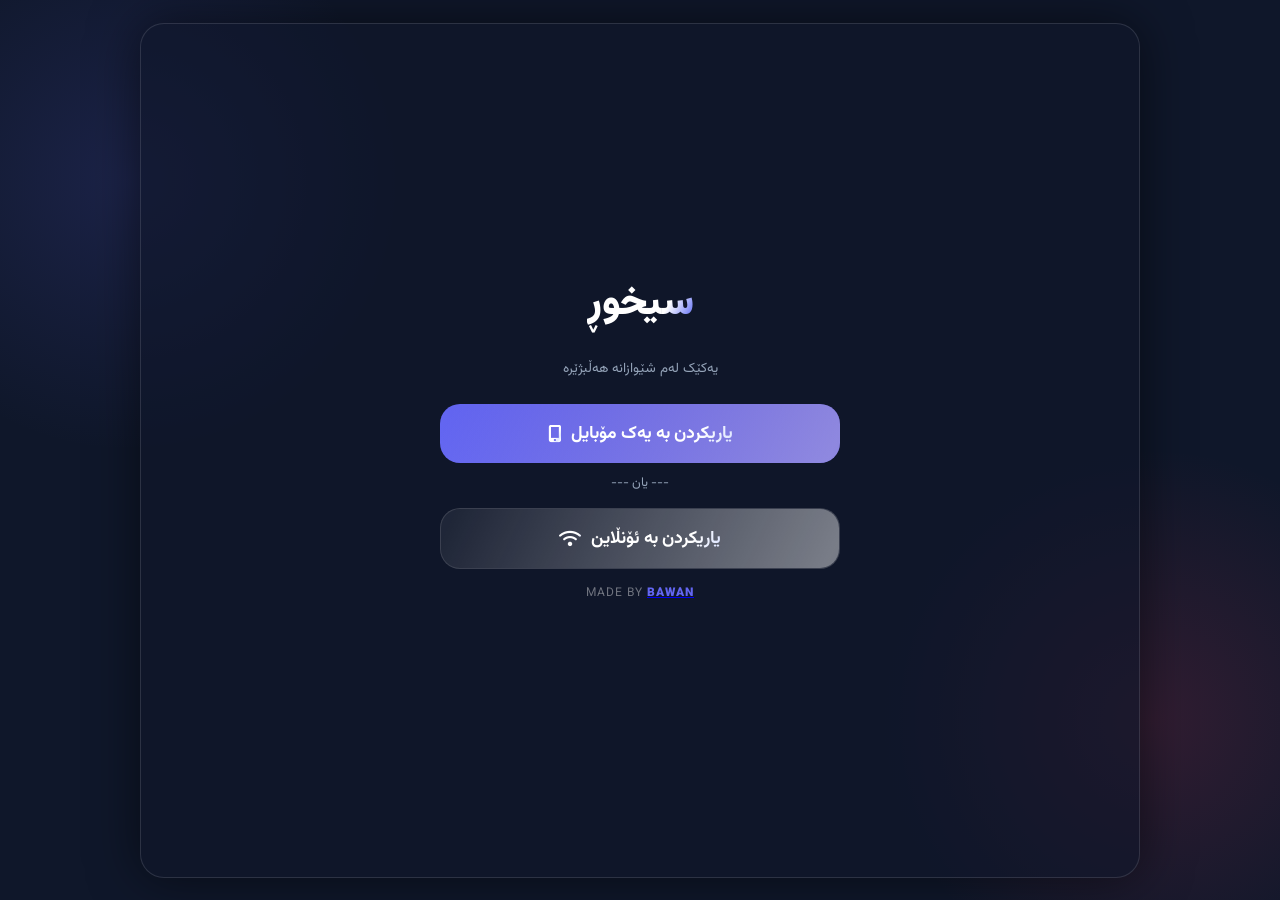
==== Beta-update.html @ 6e8cad0b "Refactor audio call handling and peer configuration" ====
<!DOCTYPE html>
<html lang="ku" dir="rtl">
<head>
    <meta name="google-site-verification" content="bWLsSU11pzj71hKhUY4qFQn0XNRK8UuvUK35tRb3BzM" />
    <meta name="description" content="سیخوڕ (Spy Game) is a fun multiplayer social deduction game in Kurdish. Play with friends online or locally using one phone. Find the spy and win the game!">
    <meta name="keywords" content="Spy Game, سیخوڕ, Kurdish Game, Multiplayer Game, Online Spy Game, Bawan, Kurd Game, bawanu github">
    <meta name="author" content="Bawan">
    <meta name="robots" content="index, follow">
    <meta property="og:title" content="سیخوڕ - Spy Game">
    <meta property="og:description" content="Play the popular Spy Game in Kurdish. Available online and offline.">
    <meta property="og:type" content="website">
    <meta property="og:url" content="https://bawanu.github.io/spy-game/">
    <meta property="og:image" content="https://bawanu.github.io/spy-game/icons/icon-512.png">
    <link rel="manifest" href="manifest.json">
    <link rel="icon" type="image/x-icon" href="./icons/favicon.ico">
    <link rel="apple-touch-icon" href="./icons/apple-touch-icon.png">
    <meta charset="UTF-8">
    <meta name="viewport" content="width=device-width, initial-scale=1.0, maximum-scale=1.0, user-scalable=no">
    <title>سیخوڕ - Spy Game</title>
    <link href="https://fonts.googleapis.com/css2?family=Vazirmatn:wght@300;500;700;900&display=swap" rel="stylesheet">
    <link rel="stylesheet" href="https://cdnjs.cloudflare.com/ajax/libs/font-awesome/6.4.0/css/all.min.css">
    <script src="https://unpkg.com/peerjs@1.5.1/dist/peerjs.min.js"></script>

    <style>
        :root {
            --bg: #0f172a;
            --primary: #6366f1;
            --primary-dark: #4338ca;
            --accent: #f43f5e;
            --success: #10b981;
            --glass: rgba(255, 255, 255, 0.07);
            --glass-border: rgba(255, 255, 255, 0.12);
            --text: #f1f5f9;
            --text-muted: #94a3b8;
            --card-front-grad: linear-gradient(135deg, #1e293b 0%, #0f172a 100%);
            --gold: #f59e0b;
        }

        * {
            box-sizing: border-box;
            -webkit-tap-highlight-color: transparent;
            font-family: 'Vazirmatn', sans-serif;
            user-select: none;
            outline: none;
        }

        body {
            margin: 0;
            padding: 0;
            height: 100vh;
            height: 100dvh;
            background-color: var(--bg);
            overflow: hidden;
            color: var(--text);
            display: flex;
            align-items: center;
            justify-content: center;
            background-image:
                radial-gradient(circle at 10% 20%, rgba(99, 102, 241, 0.15) 0%, transparent 20%),
                radial-gradient(circle at 90% 80%, rgba(244, 63, 94, 0.15) 0%, transparent 20%);
        }

        @keyframes textShine {
            0% { background-position: -200% center; }
            100% { background-position: 200% center; }
        }

        .shimmer-text {
            background: linear-gradient(120deg, var(--text) 40%, #a5b4fc 50%, var(--text) 60%);
            background-size: 200% auto;
            color: transparent;
            -webkit-background-clip: text;
            background-clip: text;
            -webkit-text-fill-color: transparent;
            animation: textShine 4s linear infinite;
        }

        @keyframes shimmer-sweep {
            0% { transform: translateX(-150%) skewX(-25deg); }
            40% { transform: translateX(150%) skewX(-25deg); }
            100% { transform: translateX(150%) skewX(-25deg); }
        }

        @keyframes glow-pulse {
            0% { box-shadow: 0 10px 30px -5px rgba(99, 102, 241, 0.5); }
            50% { box-shadow: 0 10px 40px -5px rgba(99, 102, 241, 0.8); }
            100% { box-shadow: 0 10px 30px -5px rgba(99, 102, 241, 0.5); }
        }

        @keyframes talking-pulse {
            0% { box-shadow: 0 0 0 0 rgba(16, 185, 129, 0.6); border-color: var(--success); }
            70% { box-shadow: 0 0 0 12px rgba(16, 185, 129, 0); border-color: var(--success); }
            100% { box-shadow: 0 0 0 0 rgba(16, 185, 129, 0); border-color: var(--success); }
        }

        .talking-indicator {
            animation: talking-pulse 1.5s infinite !important;
            border: 2px solid var(--success) !important;
            background: rgba(16, 185, 129, 0.15) !important;
        }

        @keyframes float {
            0% { transform: translateY(100vh) scale(0); opacity: 0; }
            50% { opacity: 0.5; }
            100% { transform: translateY(-100px) scale(1); opacity: 0; }
        }

        @keyframes popIn {
            0% { transform: scale(0); }
            80% { transform: scale(1.1); }
            100% { transform: scale(1); }
        }

        @keyframes slideDown {
            from { opacity: 0; transform: translateY(-10px); }
            to { opacity: 1; transform: translateY(0); }
        }

        @keyframes bounceIn {
            0% { opacity:0; transform: scale(0.8); }
            60% { transform: scale(1.05); }
            100% { opacity:1; transform: scale(1); }
        }

        @keyframes pulse {
            0%,100% { transform: scale(1); opacity: 0.2; }
            50% { transform: scale(1.1); opacity: 0.5; }
        }

        .toast-container {
            position: fixed;
            top: 20px;
            left: 50%;
            transform: translateX(-50%);
            z-index: 5000;
            display: flex;
            flex-direction: column;
            gap: 10px;
            width: 90%;
            max-width: 400px;
            pointer-events: none;
        }

        .toast-box {
            background: rgba(15, 23, 42, 0.95);
            border: 1px solid var(--accent);
            border-left: 5px solid var(--accent);
            color: #fff;
            padding: 15px 20px;
            border-radius: 12px;
            box-shadow: 0 10px 30px rgba(0,0,0,0.5);
            display: flex;
            align-items: center;
            gap: 15px;
            font-size: 0.95rem;
            animation: toastEnter 0.4s cubic-bezier(0.175, 0.885, 0.32, 1.275) forwards, shake 0.4s 0.2s;
            pointer-events: all;
            backdrop-filter: blur(10px);
        }

        .toast-box.hiding { animation: toastExit 0.4s forwards; }
        .toast-icon { font-size: 1.5rem; color: var(--accent); animation: pulse 1s infinite; }
        @keyframes toastEnter { from { opacity: 0; transform: translateY(-50px); } to { opacity: 1; transform: translateY(0); } }
        @keyframes toastExit { from { opacity: 1; transform: translateY(0) scale(1); } to { opacity: 0; transform: translateY(-20px) scale(0.9); } }
        @keyframes shake { 0%, 100% { transform: translateX(0); } 20% { transform: translateX(-5px); } 40% { transform: translateX(5px); } 60% { transform: translateX(-5px); } 80% { transform: translateX(5px); } }

        .particles { position: absolute; top: 0; left: 0; width: 100%; height: 100%; pointer-events: none; z-index: 0; opacity: 0.5; }
        .particle { position: absolute; border-radius: 50%; background: white; opacity: 0.3; animation: float infinite linear; }

        .app-wrapper {
            width: 100%;
            height: 100%;
            position: relative;
            z-index: 10;
            display: flex;
            flex-direction: column;
            transition: max-width 0.3s ease;
        }

        @media (min-width: 768px) {
            .app-wrapper {
                max-width: 1000px;
                height: 95vh;
                border-radius: 24px;
                overflow: hidden;
                box-shadow: 0 0 50px rgba(0,0,0,0.5);
                border: 1px solid var(--glass-border);
                background: rgba(15, 23, 42, 0.6);
            }
        }

        .view {
            position: absolute;
            inset: 0;
            display: flex;
            flex-direction: column;
            align-items: center;
            padding: 15px 20px;
            background: rgba(15, 23, 42, 0.95);
            opacity: 0;
            pointer-events: none;
            transform: scale(0.95);
            transition: opacity 0.4s cubic-bezier(0.4, 0, 0.2, 1), transform 0.4s cubic-bezier(0.4, 0, 0.2, 1);
        }

        @media (min-width: 768px) { .view { background: transparent; padding: 40px; } }
        .view.active { opacity: 1; pointer-events: all; transform: scale(1); z-index: 5; }

        .scroll-content {
            width: 100%;
            overflow-y: auto;
            flex: 1;
            padding-bottom: 20px;
            display: flex;
            flex-direction: column;
            align-items: center;
        }

        .scroll-content::-webkit-scrollbar { width: 6px; }
        .scroll-content::-webkit-scrollbar-thumb { background: rgba(255,255,255,0.1); border-radius: 10px; }

        h1 {
            margin: 0 0 5px 0;
            font-size: 1.8rem;
            font-weight: 900;
            text-align: center;
            background: linear-gradient(120deg, #fff 40%, #818cf8 50%, #fff 60%);
            background-size: 200% auto;
            color: transparent;
            -webkit-background-clip: text;
            background-clip: text;
            -webkit-text-fill-color: transparent;
            animation: textShine 5s linear infinite;
        }

        h2 {
            font-size: 1.4rem;
            margin: 10px 0;
            text-align: center;
            background: linear-gradient(120deg, #fff 40%, #c7d2fe 50%, #fff 60%);
            background-size: 200% auto;
            color: transparent;
            -webkit-background-clip: text;
            background-clip: text;
            -webkit-text-fill-color: transparent;
            animation: textShine 6s linear infinite;
        }

        .subtitle { color: var(--text-muted); font-size: 0.85rem; margin-bottom: 20px; font-weight: 400; text-align: center; }

        .top-bar { width: 100%; display: flex; justify-content: space-between; align-items: center; margin-bottom: 15px; min-height: 40px; }
        .center-icons { display: flex; gap: 15px; }

        .icon-btn {
            background: var(--glass);
            border: 1px solid var(--glass-border);
            color: #fff;
            width: 40px;
            height: 40px;
            border-radius: 12px;
            display: grid;
            place-items: center;
            cursor: pointer;
            transition: 0.3s;
            position: relative;
        }

        .icon-btn:hover { box-shadow: 0 0 15px rgba(255,255,255,0.2); border-color: rgba(255,255,255,0.4); transform: scale(1.05); }
        .icon-btn:active { transform: scale(0.9); background: var(--primary); }
        .icon-btn.active { background: var(--accent); border-color: var(--accent); }
        .icon-btn.mic-on { background: var(--success); border-color: var(--success); box-shadow: 0 0 15px var(--success); }

        .input-box { width: 100%; max-width: 600px; position: relative; margin-bottom: 20px; display: flex; gap: 8px; }
        .main-input { flex: 1; background: rgba(0,0,0,0.3); border: 1px solid var(--glass-border); border-radius: 16px; padding: 12px; color: white; font-size: 1rem; text-align: right; }
        .main-input:focus { border-color: var(--primary); }

        .add-btn { width: 50px; background: var(--primary); border: none; border-radius: 16px; color: white; font-size: 1.2rem; cursor: pointer; position: relative; overflow: hidden; }
        .add-btn::after { content: ''; position: absolute; top: 0; left: -100%; width: 200%; height: 100%; background: linear-gradient(to right, transparent, rgba(255,255,255,0.6), transparent); transform: skewX(-25deg); animation: shimmer-sweep 3s infinite linear; pointer-events: none; }

        .stacked-inputs { width: 100%; max-width: 400px; display: flex; flex-direction: column; gap: 10px; margin-bottom: 20px; }
        .stacked-buttons { width: 100%; max-width: 400px; display: flex; flex-direction: column; gap: 10px; }

        .tags-container { width: 100%; display: flex; flex-wrap: wrap; gap: 8px; justify-content: center; margin-bottom: 20px; }

        .tag { background: rgba(255,255,255,0.1); padding: 8px 12px 8px 16px; border-radius: 30px; font-size: 0.85rem; display: flex; align-items: center; gap: 8px; border: 1px solid transparent; animation: popIn 0.3s cubic-bezier(0.175, 0.885, 0.32, 1.275); position: relative; transition: all 0.2s ease; }
        .tag i { opacity: 0.5; cursor: pointer; padding: 4px; }

        .status-dot { width: 10px; height: 10px; border-radius: 50%; display: inline-block; box-shadow: 0 0 5px rgba(0,0,0,0.5); }
        .status-online { background-color: #10b981; box-shadow: 0 0 8px #10b981; }
        .status-offline { background-color: #94a3b8; }

        .kick-btn { margin-right: 5px; width: 24px; height: 24px; background: rgba(244, 63, 94, 0.2); color: var(--accent); border-radius: 50%; display: grid; place-items: center; cursor: pointer; font-size: 0.7rem; }
        .kick-btn:hover { background: var(--accent); color: white; }

        .section-title { width: 100%; text-align: right; font-size: 0.9rem; color: var(--text-muted); margin: 10px 0; font-weight: 700; max-width: 800px; }
        .topics-grid { display: grid; grid-template-columns: repeat(2, 1fr); gap: 10px; width: 100%; margin-bottom: 10px; }
        @media (min-width: 600px) { .topics-grid { grid-template-columns: repeat(auto-fill, minmax(130px, 1fr)); } }

        .topic-card {
            background: var(--glass); border: 1px solid var(--glass-border); padding: 15px; border-radius: 16px;
            text-align: center; cursor: pointer; transition: 0.3s; position: relative; overflow: hidden;
            display: flex; flex-direction: column; align-items: center; justify-content: center; gap: 8px;
        }
        .topic-card:hover { background: rgba(255,255,255,0.1); transform: translateY(-2px); }
        .topic-card.selected { background: rgba(99, 102, 241, 0.2); border-color: var(--primary); box-shadow: inset 0 0 10px rgba(99, 102, 241, 0.2); }
        .topic-card.selected::before { content: ''; position: absolute; top: 0; left: 0; width: 200%; height: 100%; background: linear-gradient(to right, transparent, rgba(99, 102, 241, 0.4), transparent); transform: skewX(-25deg); animation: shimmer-sweep 2.5s infinite; pointer-events: none; }
        .topic-card.selected::after { content: '\f00c'; font-family: "Font Awesome 6 Free"; font-weight: 900; position: absolute; top: 8px; right: 8px; font-size: 0.8rem; color: var(--primary); }
        .topic-card i { font-size: 1.5rem; margin-bottom: 5px; }

        #custom-words-container { width: 100%; max-width: 600px; margin-bottom: 20px; display: none; animation: slideDown 0.3s forwards; background: rgba(0,0,0,0.2); padding: 15px; border-radius: 16px; border: 1px dashed var(--glass-border); }
        #custom-words-input { width: 100%; min-height: 70px; background: transparent; color: white; border: none; resize: vertical; font-size: 0.9rem; outline: none; }

        .control-row { display: flex; justify-content: space-between; width: 100%; max-width: 600px; align-items: center; background: var(--glass); padding: 12px 15px; border-radius: 16px; border: 1px solid var(--glass-border); margin-bottom: 10px; }
        .stepper { display: flex; align-items: center; gap: 15px; background: rgba(0,0,0,0.3); padding: 5px 10px; border-radius: 12px; }
        .step-btn { color: var(--text); background: none; border: none; font-size: 1.1rem; width: 30px; cursor: pointer; }
        .step-btn:disabled { opacity: 0.3; cursor: not-allowed; }
        .step-val { font-weight: 900; width: 20px; text-align: center; }

        .primary-btn {
            width: 100%; max-width: 400px;
            background: linear-gradient(90deg, var(--primary), var(--primary-dark));
            color: white; border: none; padding: 16px; border-radius: 20px;
            font-size: 1.1rem; font-weight: 700;
            cursor: pointer; margin-top: 5px; z-index: 100;
            position: relative; overflow: hidden; transition: 0.2s;
            display: flex; justify-content: center; align-items: center; gap: 10px; flex-shrink: 0;
            animation: glow-pulse 3s infinite;
        }
        .primary-btn.secondary { background: var(--glass); border: 1px solid var(--glass-border); animation: none; }
        .primary-btn.danger { background: rgba(244, 63, 94, 0.2); border: 1px solid var(--accent); color: var(--accent); animation: none; }
        .primary-btn.danger:hover { background: rgba(244, 63, 94, 0.4); }
        .primary-btn.success { background: rgba(16, 185, 129, 0.2); border: 1px solid var(--success); color: var(--success); animation: none; }
        .primary-btn.success:hover { background: rgba(16, 185, 129, 0.4); }

        .primary-btn span, .primary-btn i { position: relative; z-index: 2; background: linear-gradient(120deg, #fff 40%, #e0e7ff 50%, #fff 60%); background-size: 200% auto; color: transparent; -webkit-background-clip: text; background-clip: text; -webkit-text-fill-color: transparent; animation: textShine 3s linear infinite; }
        .primary-btn::after { content: ''; position: absolute; top: 0; left: 0; width: 200%; height: 100%; background: linear-gradient(to right, transparent 0%, rgba(255, 255, 255, 0.4) 50%, transparent 100%); transform: skewX(-25deg); animation: shimmer-sweep 3s infinite ease-in-out; pointer-events: none; }
        .primary-btn:active { transform: scale(0.98); }
        .primary-btn:hover { box-shadow: 0 15px 35px -5px rgba(99, 102, 241, 0.7); }
        .primary-btn:disabled { opacity: 0.5; filter: grayscale(1); cursor: not-allowed; animation: none; }

        .card-wrapper { perspective: 1500px; width: 100%; max-width: 340px; height: 55vh; min-height: 350px; max-height: 550px; margin: 20px 0; transition: all 0.3s ease; }
        @media (min-width: 768px) { .card-wrapper { max-width: 450px; height: 60vh; max-height: 650px; } }
        .game-card { width: 100%; height: 100%; position: relative; transform-style: preserve-3d; transition: transform 0.6s cubic-bezier(0.2, 0.8, 0.2, 1); cursor: pointer; }
        .game-card.flipped { transform: rotateY(180deg); }

        .card-face {
            position: absolute; width: 100%; height: 100%; backface-visibility: hidden;
            border-radius: 24px; border: 2px solid var(--glass-border);
            display: flex; flex-direction: column; align-items: center; justify-content: center;
            box-shadow: 0 30px 60px rgba(0,0,0,0.5); text-align: center;
            background-size: cover; background-position: center;
        }
        .face-front { background: var(--card-front-grad); z-index: 2; }
        .fingerprint { font-size: 5rem; color: rgba(255,255,255,0.1); margin-bottom: 20px; animation: pulse 2s infinite; }
        .tap-text { color: rgba(255,255,255,0.6); font-size: 1rem; letter-spacing: 2px; text-transform: uppercase; }
        .face-back { transform: rotateY(180deg); background: white; color: #1e293b; padding: 20px; }
        .role-badge { background: #1e293b; color: white; padding: 6px 14px; border-radius: 20px; font-size: 0.9rem; text-transform: uppercase; letter-spacing: 1px; margin-bottom: 20px; }
        .secret-word { font-size: 2.5rem; font-weight: 900; color: #1e293b; line-height: 1.4; margin: 15px 0; word-break: break-word; background: linear-gradient(120deg, #1e293b 40%, #6366f1 50%, #1e293b 60%); background-size: 200% auto; color: transparent; -webkit-background-clip: text; background-clip: text; -webkit-text-fill-color: transparent; animation: textShine 3s linear infinite; }
        .face-back.spy-mode { background: #111; color: #fff; border: 3px solid var(--accent); }
        .face-back.spy-mode .role-badge { background: var(--accent); color: #fff; }
        .face-back.spy-mode .secret-word { color: var(--accent); font-size: 3.5rem; text-shadow: 0 0 20px rgba(244, 63, 94, 0.4); margin: 30px 0; background: linear-gradient(120deg, #f43f5e 40%, #fff 50%, #f43f5e 60%); background-size: 200% auto; color: transparent; -webkit-background-clip: text; background-clip: text; -webkit-text-fill-color: transparent; }

        .timer-ring {
            position: relative; width: 220px; height: 220px; border-radius: 50%;
            display: grid; place-items: center; margin: 30px 0;
            background: conic-gradient(var(--primary) var(--progress, 0%), rgba(255,255,255,0.1) 0);
            transition: background 0.1s linear;
        }
        @media (min-width: 768px) { .timer-ring { width: 300px; height: 300px; } .time-text { font-size: 5rem !important; } }
        .timer-ring::before { content:''; position: absolute; inset: 10px; border-radius: 50%; background: var(--bg); }
        .time-text { position: relative; font-size: 3.5rem; font-weight: 900; font-variant-numeric: tabular-nums; }

        .starter-box { background: linear-gradient(135deg, #1e293b, #0f172a); padding: 30px; border-radius: 24px; border: 1px solid var(--glass-border); text-align: center; margin: auto; box-shadow: 0 30px 80px rgba(0,0,0,0.7); transform: scale(0.9); animation: bounceIn 0.5s forwards; width: 90%; max-width: 400px; }
        .starter-avatar { width: 70px; height: 70px; background: var(--gold); border-radius: 50%; margin: 0 auto 15px; display: grid; place-items: center; font-size: 2rem; color: #000; }

        .modal-overlay { position: absolute; inset: 0; background: rgba(0,0,0,0.8); backdrop-filter: blur(5px); z-index: 50; display: none; justify-content: center; align-items: center; opacity: 0; transition: opacity 0.3s; }
        .modal-overlay.open { display: flex; opacity: 1; }
        .modal-content { width: 90%; max-width: 500px; background: #1e293b; padding: 25px; border-radius: 24px; max-height: 85%; overflow-y: auto; border: 1px solid var(--glass-border); position: relative; }
        .modal-close { position: absolute; top: 15px; right: 15px; color: var(--text-muted); background: transparent; border: none; font-size: 1.5rem; cursor: pointer; }

        .rule-item { display: flex; gap: 12px; margin-bottom: 15px; align-items: center; text-align: right; border-bottom: 1px solid rgba(255,255,255,0.05); padding-bottom: 10px; }
        .rule-icon { width: 35px; height: 35px; background: rgba(255,255,255,0.1); border-radius: 8px; display: grid; place-items: center; color: var(--primary); flex-shrink: 0; }

        .social-container { width: 100%; display: flex; justify-content: center; gap: 20px; margin-top: 15px; padding-top: 10px; }
        .social-container a { transition: transform 0.2s; display: block; }
        .social-container a:hover { transform: scale(1.2); }

        .results-card { background: rgba(255,255,255,0.05); width: 100%; max-width: 600px; border-radius: 16px; padding: 15px; margin: 20px 0; }
        .spy-reveal { display: flex; align-items: center; justify-content: space-between; background: rgba(244, 63, 94, 0.2); padding: 12px; border-radius: 10px; margin-top: 10px; border: 1px solid rgba(244, 63, 94, 0.5); }
        .result-phase-container { width: 100%; display: flex; flex-direction: column; align-items: center; }

        .attempts-display {
            background: rgba(99, 102, 241, 0.15); border: 1px solid var(--primary);
            color: #fff; padding: 10px 20px; border-radius: 12px;
            font-size: 1.2rem; font-weight: bold; margin-bottom: 15px;
            display: flex; align-items: center; gap: 10px;
        }

        .status-box { width: 100%; max-width: 600px; padding: 15px; background: rgba(0,0,0,0.3); border-radius: 12px; text-align: center; margin-bottom: 20px; font-weight: bold; min-height: 54px; border: 1px solid var(--glass-border); }
        .status-box.success { background: rgba(16, 185, 129, 0.2); color: var(--success); border-color: var(--success); }
        .status-box.error { background: rgba(244, 63, 94, 0.2); color: var(--accent); border-color: var(--accent); }

        .suspect-card {
            background: var(--glass); border: 1px solid var(--glass-border); padding: 15px; border-radius: 16px;
            text-align: center; cursor: pointer; transition: 0.3s; position: relative; display: flex; flex-direction: column; align-items: center; justify-content: center;
        }
        .suspect-card:active { transform: scale(0.95); }
        .suspect-card:hover { background: rgba(255,255,255,0.1); }
        .suspect-card.eliminated { opacity: 0.3; pointer-events: none; filter: grayscale(1); transform: scale(0.9); }
        .suspect-card.caught { background: var(--accent); border-color: var(--accent); pointer-events: none; }
        .suspect-card.selected-vote { background: rgba(99, 102, 241, 0.4); border-color: var(--primary); transform: scale(1.02); box-shadow: 0 0 15px rgba(99, 102, 241, 0.5); }

        .voter-badge { position: absolute; bottom: 5px; right: 5px; background: var(--primary); width: 24px; height: 24px; border-radius: 50%; font-size: 0.7rem; display: grid; place-items: center; border: 1px solid white; z-index: 10;}

        #host-timer-controls { display: flex; justify-content: center; gap: 15px; width: 100%; align-items: center; margin-bottom: 20px; }

        .winner-header { text-align: center; margin-top: 20px; }
        .winner-header i { font-size: 3rem; margin-bottom: 10px; }
        .winner-citizens i { color: var(--success); }
        .winner-citizens h1 { background: linear-gradient(120deg, #10b981 40%, #fff 50%, #10b981 60%); background-size: 200% auto; -webkit-background-clip: text; background-clip: text; color: transparent; }
        .winner-spies i { color: var(--accent); }
        .winner-spies h1 { background: linear-gradient(120deg, #f43f5e 40%, #fff 50%, #f43f5e 60%); background-size: 200% auto; -webkit-background-clip: text; background-clip: text; color: transparent; }

        .footer { width: 100%; text-align: center; padding: 15px 0 5px 0; font-size: 0.75rem; color: rgba(255,255,255,0.4); letter-spacing: 1px; text-transform: uppercase; }
        .footer b { color: var(--primary); font-weight: 900; }

        .waiting-message { font-size: 1.2rem; color: var(--text-muted); animation: pulse 1s infinite; margin-top: 20px; text-align: center;}

        #chat-drawer {
            position: fixed; top: 0; right: -100%; width: 100%; max-width: 400px; height: 100%;
            background: rgba(15, 23, 42, 0.98); backdrop-filter: blur(15px); z-index: 3000;
            transition: 0.3s cubic-bezier(0.4, 0, 0.2, 1); display: flex; flex-direction: column;
            border-left: 1px solid var(--glass-border); box-shadow: -10px 0 30px rgba(0,0,0,0.5);
        }
        #chat-drawer.open { right: 0; }
        .chat-header { padding: 15px 20px; border-bottom: 1px solid var(--glass-border); display: flex; justify-content: space-between; align-items: center; }
        #chat-messages { flex: 1; overflow-y: auto; padding: 15px; display: flex; flex-direction: column; gap: 10px; }
        .msg { max-width: 85%; padding: 8px 12px; border-radius: 12px; font-size: 0.9rem; line-height: 1.4; position: relative; }
        .msg.received { align-self: flex-start; background: var(--glass); border: 1px solid var(--glass-border); border-bottom-right-radius: 2px; }
        .msg.sent { align-self: flex-end; background: var(--primary); color: white; border-bottom-left-radius: 2px; text-align: right; }
        .msg-sender { font-size: 0.7rem; font-weight: bold; margin-bottom: 4px; display: block; opacity: 0.8; }
        .chat-input-area { padding: 15px; background: rgba(0,0,0,0.2); display: flex; gap: 8px; border-top: 1px solid var(--glass-border); }
        .unread-badge { position: absolute; top: -5px; right: -5px; background: var(--accent); color: white; font-size: 0.65rem; width: 20px; height: 20px; border-radius: 50%; display: none; place-items: center; border: 2px solid var(--bg); font-weight: bold; }

        @media (max-height: 600px) {
            h1 { font-size: 1.4rem; }
            .card-wrapper { height: 60vh; min-height: 250px; }
            .timer-ring { width: 160px; height: 160px; margin: 10px 0; }
            .time-text { font-size: 2.5rem; }
            .topics-grid { grid-template-columns: repeat(3, 1fr); }
            .view { padding: 10px 20px; }
        }
    </style>
</head>
<body>

    <div class="particles" id="particles"></div>

    <div id="toast-container" class="toast-container"></div>

    <div id="chat-drawer">
        <div class="chat-header">
            <button class="icon-btn" onclick="toggleChat()"><i class="fas fa-times"></i></button>
            <h2 style="margin:0">چات</h2>
            <i class="fas fa-comment-dots" style="color: var(--primary)"></i>
        </div>
        <div id="chat-messages"></div>
        <div class="chat-input-area">
            <input type="text" id="chat-input" class="main-input" placeholder="نامەیەک بنووسە..." style="text-align: right;">
            <button class="add-btn" onclick="sendChatMessage()"><i class="fas fa-paper-plane"></i></button>
        </div>
    </div>

    <!-- Hidden audio elements container -->
    <div id="remote-audio-container" style="display:none"></div>

    <div class="app-wrapper">

        <div id="view-mode" class="view active">
            <div class="scroll-content" style="justify-content: center;">
                <h1 style="font-size: 2.5rem; margin-bottom: 10px;">سیخوڕ</h1>
                <p class="subtitle">یەکێک لەم شێوازانە هەڵبژێرە</p>
                <button class="primary-btn" onclick="startLocalMode()">
                    <span>یاریکردن بە یەک مۆبایل</span> <i class="fas fa-mobile-alt"></i>
                </button>
                <div style="margin: 10px; color: var(--text-muted); font-size: 0.8rem;">--- یان ---</div>
                <button class="primary-btn secondary" onclick="transitionTo('view-lobby-entry')">
                    <span>یاریکردن بە ئۆنڵاین</span> <i class="fas fa-wifi"></i>
                </button>
                <div class="footer">Made by <a href="https://t.me/paperui" target="_blank"> <b>Bawan</b> </a></div>
            </div>
        </div>

        <div id="view-lobby-entry" class="view">
            <div class="top-bar">
                <div class="icon-btn" onclick="transitionTo('view-mode')"><i class="fas fa-arrow-right"></i></div>
            </div>
            <div class="scroll-content" style="justify-content: center;">
                <h2>سەرەتا</h2>
                <p class="subtitle">زانیاریەکانت پڕبکەرەوە</p>
                <div class="stacked-inputs">
                    <input type="text" id="my-name-input" class="main-input" placeholder="ناوەکەت..." style="text-align: center; width: 100%; margin:0;">
                    <input type="text" id="room-code-input" class="main-input" placeholder="کۆدی ژوور (بۆ دروستکردن یان چوونەژوور)" style="text-align: center; letter-spacing: 2px; width: 100%; margin:0;">
                </div>
                <div style="width: 100%; border-top: 1px solid var(--glass-border); margin: 20px 0; max-width: 400px;"></div>
                <div class="stacked-buttons">
                    <button class="primary-btn" onclick="createOnlineRoom()" style="width: 100%; margin:0;">
                        <span>دروستکردنی ژوور (Server)</span> <i class="fas fa-server"></i>
                    </button>
                    <button class="primary-btn secondary" onclick="joinOnlineRoom()" style="width: 100%; margin:0;">
                        <span>چوونە ژوورەوە</span> <i class="fas fa-sign-in-alt"></i>
                    </button>
                </div>
                <p style="margin: 20px 0; font-size: 0.9rem; color: var(--text-muted); text-align: center;">ئەگەر بۆ دروستکردنی ژوور کۆد نەنوسیت، بە هەڕەمەکی دروست دەبێت</p>
                <p style="margin: 20px 0; font-size: 0.9rem; color: red; text-align: center;">تێبینی: یاری کردن بە ئۆنڵاین لەسەر هێڵی ئینتەرنێتی زانکۆ کار ناکات بەهۆی ئەوە هێڵی زانکۆ Firewall بەکار دێنن و ڕێگری لە یاریەکە دەکات بە ئۆنڵاین کاربکات </p>
            </div>
        </div>

        <div id="view-lobby-waiting" class="view">
            <div class="top-bar">
                <div class="icon-btn" onclick="universalLeave()" style="background: rgba(244, 63, 94, 0.2); border-color: var(--accent);">
                    <i class="fas fa-sign-out-alt" style="color: var(--accent);"></i>
                </div>
                <div class="center-icons">
                    <div class="icon-btn mic-trigger" id="mic-btn-lobby" onclick="toggleMic()" style="display:none">
                        <i class="fas fa-microphone-slash"></i>
                    </div>
                    <div class="icon-btn chat-trigger" onclick="toggleChat()" style="display:none">
                        <i class="fas fa-comment-dots"></i>
                        <div class="unread-badge">0</div>
                    </div>
                </div>
            </div>
            <div class="scroll-content">
                <h2>ژووری چاوەڕوانی</h2>
                <div style="background: var(--glass); padding: 10px 20px; border-radius: 12px; border: 1px solid var(--primary); color: var(--primary); font-weight: bold; font-size: 1.5rem; letter-spacing: 3px; margin-bottom: 20px;" id="display-room-code">...</div>
                <div class="section-title">یاریزانەکان:</div>
                <div id="lobby-players-list" class="tags-container"></div>
                <div id="host-controls" style="width: 100%; display: none; flex-direction: column; align-items: center; gap: 10px;">
                    <p class="subtitle">تۆ سێرڤەریت، کەی هەمووان هاتن دەستپێبکە</p>
                    <button class="primary-btn" onclick="setupOnlineGame()">
                        <span>ڕێکخستن و دەستپێکردن</span> <i class="fas fa-cog"></i>
                    </button>
                    <button id="btn-lock-room" class="primary-btn danger" onclick="toggleRoomLock()" style="margin-top: 5px;">
                        <span>داخستنی ژوور</span> <i class="fas fa-lock"></i>
                    </button>
                </div>
                <div id="client-wait-msg" style="display: none;">
                    <p class="waiting-message">چاوەڕێی سێرڤەر بە یاریەکە دەستپێبکات...</p>
                </div>
            </div>
        </div>

        <div id="view-setup" class="view">
            <div class="top-bar">
                <div class="icon-btn" onclick="toggleHelp()"><i class="fas fa-question"></i></div>
                <div class="center-icons">
                    <div class="icon-btn" onclick="toggleSound()" id="btn-sound"><i class="fas fa-volume-up"></i></div>
                    <div class="icon-btn" onclick="toggleHaptics()" id="btn-haptics"><i class="fas fa-mobile-alt"></i></div>
                </div>
                <div class="icon-btn" onclick="exitToMainMenu()" id="btn-exit"><i class="fas fa-home"></i></div>
                <div class="icon-btn" onclick="backToLobby()" id="btn-back-lobby" style="display:none"><i class="fas fa-arrow-right"></i></div>
            </div>
            <div class="scroll-content">
                <h1>یاری سیخوڕەکە</h1>
                <p class="subtitle shimmer-text">کاتی دۆزینەوەی نهێنیەکانە...</p>
                <div class="section-title">بابەت هەڵبژێرە (زیاتر لە یەک دانە ئاساییە):</div>
                <div class="topics-grid" id="topics-container"></div>
                <div id="custom-words-container">
                    <div style="font-size: 0.85rem; color: var(--text-muted); margin-bottom: 8px; font-weight: bold;">وشە تایبەتەکانت بنووسە:</div>
                    <textarea id="custom-words-input" placeholder="نموونە: تۆپی پێ، باڵە، مەلەوانی... &#10;یان بە ENTER جیایان بکەوە"></textarea>
                    <div style="font-size: 0.75rem; color: rgba(255,255,255,0.4); text-align: left; margin-top:5px;">بە کۆما یان دێڕ جیایان بکەرەوە</div>
                </div>
                <div id="player-input-section">
                    <div class="section-title">لیستی یاریزانان:</div>
                    <div class="input-box">
                        <input type="text" id="player-input" class="main-input" placeholder="ناوی یاریزان..." autocomplete="off">
                        <button class="add-btn" onclick="addPlayer()"><i class="fas fa-plus"></i></button>
                    </div>
                </div>
                <div id="players-container" class="tags-container"></div>
                <div class="section-title">ڕێکخستنەکان:</div>
                <div class="control-row">
                    <div class="control-label"><span>ژمارەی سیخوڕەکان</span></div>
                    <div class="stepper">
                        <button class="step-btn" id="btn-spy-down" onclick="adjVal('spy-count', -1)">-</button>
                        <span class="step-val" id="spy-count">1</span>
                        <button class="step-btn" id="btn-spy-up" onclick="adjVal('spy-count', 1)">+</button>
                    </div>
                </div>
                <div class="control-row">
                    <div class="control-label"><span>کات (خولەک) ماوەی گفتوگۆ</span></div>
                    <div class="stepper">
                        <button class="step-btn" id="btn-time-down" onclick="adjVal('game-time', -1)">-</button>
                        <span class="step-val" id="game-time">5</span>
                        <button class="step-btn" id="btn-time-up" onclick="adjVal('game-time', 1)">+</button>
                    </div>
                </div>
                <div class="control-row">
                    <div class="control-label"><span>ژمارەی هەوڵەکان بۆ دۆزینەوەی سیخوڕ</span></div>
                    <div class="stepper">
                        <button class="step-btn" id="btn-guess-down" onclick="adjVal('guess-count', -1)">-</button>
                        <span class="step-val" id="guess-count">1</span>
                        <button class="step-btn" id="btn-guess-up" onclick="adjVal('guess-count', 1)">+</button>
                    </div>
                </div>
            </div>
            <button class="primary-btn" id="start-btn" onclick="initGame()">
                <span>دەستپێکردن</span> <i class="fas fa-arrow-left"></i>
            </button>
        </div>

        <div id="view-cards" class="view">
            <div class="top-bar">
                <div class="icon-btn" onclick="universalLeave()" style="background: rgba(244, 63, 94, 0.2); border-color: var(--accent);">
                    <i class="fas fa-sign-out-alt" style="color: var(--accent);"></i>
                </div>
                <div class="center-icons">
                    <div class="icon-btn mic-trigger" id="mic-btn-cards" onclick="toggleMic()" style="display:none">
                        <i class="fas fa-microphone-slash"></i>
                    </div>
                    <div class="icon-btn chat-trigger" onclick="toggleChat()" style="display:none">
                        <i class="fas fa-comment-dots"></i>
                        <div class="unread-badge">0</div>
                    </div>
                </div>
            </div>
            <div class="top-bar" style="justify-content: center; margin-top:-50px;">
                <h2 style="margin:0; font-size: 1rem; color:var(--text-muted);">ڕۆڵەکان</h2>
            </div>
            <div class="scroll-content" style="justify-content: center;">
                <div style="text-align:center; margin-bottom: 20px;">
                    <div id="current-player-name" class="shimmer-text" style="font-size: 1.4rem; font-weight: bold; margin-bottom: 5px;">Yarizan</div>
                    <div id="card-instruction" style="font-size: 0.8rem; color: var(--text-muted);">مۆبایلەکە بدە دەست ئەم کەسە</div>
                </div>
                <div class="card-wrapper">
                    <div class="game-card" id="the-card" onclick="flipCard()">
                        <div class="card-face face-front">
                            <i class="fas fa-fingerprint fingerprint"></i>
                            <div class="tap-text shimmer-text">کلیـک بـکە</div>
                        </div>
                        <div class="card-face face-back" id="card-back">
                            <div class="role-badge" id="card-role">...</div>
                            <div class="secret-word" id="card-word">...</div>
                            <p id="card-desc" style="color:inherit; opacity: 0.7; font-size:0.9rem; margin-top: 10px; padding: 0 10px;">...</p>
                            <div style="position:absolute; bottom:20px; opacity:0.4; font-size: 0.75rem;">دووبارە کلیک بکە بۆ شاردنەوە</div>
                        </div>
                    </div>
                </div>
                <div id="waiting-others-msg" class="waiting-message" style="display: none; font-size: 1rem;">
                    چاوەڕێی یاریزانەکانی تر بە کارتەکانیان ببینن...
                </div>
            </div>
        </div>

        <div id="view-starter" class="view" style="justify-content: center;">
            <div class="starter-box">
                <p style="color: var(--text-muted); margin-bottom: 15px;">پسیاری یەکەم دەکات:</p>
                <div class="starter-avatar"><i class="fas fa-crown"></i></div>
                <h2 id="starter-name-display" style="font-size: 2rem; color: #fff; margin: 0;">...</h2>
                <br>
                <button class="primary-btn" style="padding: 12px 30px;" onclick="startTimerView()"><span>باشە</span></button>
            </div>
        </div>

        <div id="view-timer" class="view">
            <div class="top-bar">
                <div class="icon-btn" onclick="universalLeave()" style="background: rgba(244, 63, 94, 0.2); border-color: var(--accent);">
                    <i class="fas fa-sign-out-alt" style="color: var(--accent);"></i>
                </div>
                <h2 style="margin:0; flex:1; text-align:center; padding-left:40px;">کات ماوە</h2>
                <div class="center-icons">
                    <div class="icon-btn mic-trigger" id="mic-btn-timer" onclick="toggleMic()" style="display:none">
                        <i class="fas fa-microphone-slash"></i>
                    </div>
                    <div class="icon-btn chat-trigger" onclick="toggleChat()" style="display:none">
                        <i class="fas fa-comment-dots"></i>
                        <div class="unread-badge">0</div>
                    </div>
                </div>
            </div>
            <div class="scroll-content" style="justify-content: center;">
                <div class="timer-ring" id="timer-ring">
                    <div class="time-text shimmer-text" id="timer-val">00:00</div>
                </div>
                <p class="subtitle" style="text-align: center;">پرسیار لە یەکتری بکەن بەبێ ئەوەی نهێنییەکە ئاشکرا بکەن!</p>
                <div id="host-timer-controls">
                    <button class="icon-btn" style="width: 60px; height: 60px; border-radius: 50%; background: rgba(255,255,255,0.1); margin-bottom: 10px;" onclick="togglePause()">
                        <i class="fas fa-pause" id="pause-icon"></i>
                    </button>
                    <button class="primary-btn" style="background: var(--accent); max-width: 200px;" onclick="endGame()">
                        <span>کۆتایی هێنان</span> <i class="fas fa-gavel"></i>
                    </button>
                </div>
                <div id="client-timer-msg" style="display: none; color: var(--text-muted); font-size: 0.8rem;">
                    تەنها سێرڤەر دەتوانێت کات کۆنتڕۆڵ بکات
                </div>
            </div>
        </div>

        <div id="view-results" class="view">
            <div class="top-bar">
                <div class="icon-btn" onclick="universalLeave()" style="background: rgba(244, 63, 94, 0.2); border-color: var(--accent);">
                    <i class="fas fa-sign-out-alt" style="color: var(--accent);"></i>
                </div>
                <div class="center-icons">
                    <div class="icon-btn mic-trigger" id="mic-btn-results" onclick="toggleMic()" style="display:none">
                        <i class="fas fa-microphone-slash"></i>
                    </div>
                    <div class="icon-btn chat-trigger" onclick="toggleChat()" style="display:none">
                        <i class="fas fa-comment-dots"></i>
                        <div class="unread-badge">0</div>
                    </div>
                </div>
            </div>
            <div class="scroll-content" style="align-items: stretch; justify-content: start;">
                <div id="phase-voting" class="result-phase-container">
                    <div style="text-align: center; margin-bottom: 10px;">
                        <i class="fas fa-search" style="font-size: 3rem; color: var(--primary); margin-bottom: 10px;"></i>
                        <h2 style="font-size: 1.5rem;">سیخوڕەکە کێیە؟</h2>
                        <p class="subtitle" style="margin-bottom: 10px;">گومانلێکراو هەڵبژێرە و دەنگ بدە</p>
                    </div>
                    <div id="attempts-display" class="attempts-display">
                        <i class="fas fa-bullseye"></i> <span id="attempts-count">0</span> هەوڵ ماوە
                    </div>
                    <div id="voting-status" class="status-box">تکایە هەمووان دەنگ بدەن</div>
                    <div id="suspects-grid" class="topics-grid"></div>
                    <button id="btn-confirm-vote" class="primary-btn" onclick="confirmVote()" style="display: none; margin-top: 20px;">
                        <span>ناردنی دەنگ</span> <i class="fas fa-vote-yea"></i>
                    </button>
                    <button id="btn-force-end" class="primary-btn danger" onclick="hostSkipVoting()" style="display: none; margin-top: 20px; animation: none;">
                        <span>کۆتایی هێنان و ئاشکراکردن</span> <i class="fas fa-eye"></i>
                    </button>
                    <button id="btn-reveal-all" class="primary-btn" style="background: rgba(255,255,255,0.1); margin-top: 20px; font-size: 0.9rem;" onclick="revealEverything('neutral')">
                        <span>هەموویان ئاشکرا بکە</span>
                    </button>
                    <div id="client-reveal-msg" style="display:none; text-align:center; margin-top:10px; opacity:0.6; font-size: 0.9rem;">
                        چاوەڕێی دەنگی ئەوانی تر بە...
                    </div>
                </div>
                <div id="phase-post-reveal" class="result-phase-container" style="display: none;">
                    <div id="winner-display" class="winner-header"></div>
                    <div class="results-card">
                        <div style="font-size: 0.9rem; color: var(--text-muted); margin-bottom: 10px;">وشەکە ئەمە بوو:</div>
                        <div id="result-word" style="font-size: 1.8rem; font-weight: 900; color: #fff; text-align: center; margin-bottom: 20px; background:rgba(0,0,0,0.3); padding:10px; border-radius:10px; border: 1px solid var(--primary); box-shadow: 0 0 15px rgba(99, 102, 241, 0.3);">-</div>
                        <div style="font-size: 0.9rem; color: var(--accent); font-weight: bold;">سیخوڕەکان:</div>
                        <div id="spies-list"></div>
                    </div>
                    <button class="primary-btn" onclick="resetGameToLobby()"><span>یاری نوێ (هەمان گروپ)</span> <i class="fas fa-redo"></i></button>
                </div>
            </div>
        </div>
    </div>

    <div id="help-modal" class="modal-overlay">
        <div class="modal-content">
            <button class="modal-close" onclick="toggleHelp()"><i class="fas fa-times"></i></button>
            <h2>چۆنیەتی یاریکردن</h2>
            <div style="font-size: 0.85rem; color: var(--text-muted); margin-bottom: 20px; line-height: 1.6; border-bottom: 1px solid rgba(255,255,255,0.1); padding-bottom: 15px;">
                یاری سیخوڕ (Spy Game) یارییەکی بە کۆمەڵە کە دەتوانن لەگەڵ هاوڕێکانتان یاری بکەن.
                دەتوانن بە شێوازی ئۆنلاین یان بە یەک مۆبایل (Offline) یاری بکەن.
                ئەم یارییە بە زمانی کوردی دروستکراوە.
            </div>
            <div class="rule-item">
                <div class="rule-icon"><i class="fas fa-user"></i></div>
                <div><b>هاوڵاتی</b><div style="font-size: 0.8rem; color: #aaa;">وشەکەی دەزانێت. دەبێت پرسیار بکات بۆ دۆزینەوەی سیخوڕەکە.</div></div>
            </div>
            <div class="rule-item">
                <div class="rule-icon"><i class="fas fa-user-secret"></i></div>
                <div><b>سیخوڕ</b><div style="font-size: 0.8rem; color: #aaa;">وشەکە نازانێت. دەبێت خۆی وەک هاوڵاتی دەربخات.</div></div>
            </div>
            <div class="rule-item">
                <div class="rule-icon"><i class="fas fa-trophy"></i></div>
                <div><b>بردنەوە</b><div style="font-size: 0.8rem; color: #aaa;">هاوڵاتیان دەیبەنەوە ئەگەر سیخوڕ بدۆزنەوە. سیخوڕ دەیباتەوە ئەگەر بمێنێتەوە یان وشەکە بزانێت.</div></div>
            </div>
            <div style="margin-top: 20px; text-align: center; border-top: 1px solid rgba(255,255,255,0.1); padding-top: 15px;">
                <div style="margin-bottom: 10px;"><b>Feedback</b></div>
                <div style="font-size: 0.8rem; color: #aaa; margin-bottom: 10px;">بۆ هەر ڕەخنەو تێبینیەک پەیوەندیم پێوە بکەن بە خۆشحاڵیەوە گوێتان لێ دەگرم❤️</div>
                <div class="social-container">
                    <a href="https://t.me/paperui" target="_blank"><img src="https://upload.wikimedia.org/wikipedia/commons/8/82/Telegram_logo.svg" width="30"/></a>
                    <a href="mailto:bawannasih17@gmail.com?subject=Feedback" target="_blank"><img src="https://upload.wikimedia.org/wikipedia/commons/7/7e/Gmail_icon_%282020%29.svg" width="30"/></a>
                </div>
            </div>
        </div>
    </div>

    <script>
        const CATEGORIES = {
            "places": {
                label: "شوێن",
                icon: "fa-map-marker-alt",
                words: ["قوتابخانە", "نەخۆشخانە", "فڕۆکەخانە", "بازاڕ", "مزگەوت", "کتێبخانە", "سینەما", "پارک", "بەندیخانە", "ڕێستۆرانت", "هۆتێل", "دەریا", "دارستان", "شار", "گوند", "مۆزەخانە", "یاریگا", "قاوەخانە", "شاری یاری", "هۆڵی وەرزش", "زانکۆ", "بانک", "وێستگەی شەمەندەفەر", "شەقام", "ئەشکەوت", "بیابان", "کەنار دەریا", "باخچەی ئاژەڵان", "نانەواخانە", "سەرتاشخانە", "مەزرا", "کۆشک", "پرد", "تونێل", "بنزینخانە", "بنکەی پۆلیس", "بنکەی ئاگرکوژێنەوە", "مەلەوانگە", "چێشتخانە", "هۆڵی ئاهەنگ", "گۆڕەپان", "شاژەن", "کارگە", "تاقیگە", "خەستەخانە", "بەشە ناوخۆیی", "مۆڵ", "سوپەرمارکێت", "باخچەی ساوایان", "هەولێر", "سلێمانی", "دهۆک", "قەڵا", "سەیرانگا", "چیا"]
            },
            "objects": {
                label: "کەرەستە",
                icon: "fa-cube",
                words: ["مۆبایل", "لاپتۆپ", "کورسی", "قەڵەم", "ئاوێنە", "سەعات", "کتێب", "چەقۆ", "پەرداخ", "تەلەفزیۆن", "کامێرا", "کلیل", "چەکوش", "چرای سەرمێز", "پاتری", "سابون", "خاولی", "شەوت", "دەرمان", "پاکەت", "فڵچەی ددان", "شامپۆ", "سەرین", "بەتانی", "شانە", "مەقەست", "لکێنەر", "جزدان", "پێڵاو", "گۆرەوی", "کڵاو", "چەتر", "گوڵ", "ئەڵقە", "عەینەک", "گوێچکەگر", "مایکرۆفۆن", "گیتار", "پیانۆ", "تۆپ", "مێز", "دەرگا", "پەنجەرە", "سەیارە", "پاسکیل", "کوپ", "قاپ", "کەوچک", "چەتال", "جلشۆر", "فرن", "سەلاجە", "خەڵوز", "گوڵدان", "تەپڵەک", "کۆمپیوتەر", "تابلێت", "پێنوسی جاف", "رۆژمێر", "نەخشە", "ئاڵا"]
            },
            "food": {
                label: "خواردن",
                icon: "fa-hamburger",
                words: ["پیتزا", "کەباب", "مەنسەف", "یاپراخ", "برنج", "سێو", "هەنار", "قاوە", "شەربەت", "نان", "پەنیر", "ماست", "کێکی لەدایکبوون", "بەستەنی", "شوکۆلاتە", "ماکارۆنی", "شوتی", "سپێناخ", "ترێ", "هەمبەرگر", "پەتاتە", "شۆربا", "زەڵاتە", "گۆشت", "ماسی", "سوشی", "جپس", "چای", "شیر", "ئاو", "هێلکە", "هەنگوین", "مرەبا", "قەیسی", "فراولە", "مۆز", "لیمۆ", "خەیار", "تەماتە", "بیبەر", "کوولەکە", "دۆڵمە", "بریانی", "شفتە", "کفتە", "نیسک", "لۆبیا", "فاسۆلیا", "سەروپێ", "پاقلە", "شێلم", "چەرەزات", "کەرە", "هەنجیر", "کاڵەک", "قۆخ", "خوێ", "شەکر", "زەیتوون", "خورما", "کولێرە"]
            },
            "animals": {
                label: "گیانلەبەر",
                icon: "fa-cat",
                words: ["شێر", "پشیلە", "سەگ", "گورگ", "هەڵۆ", "کۆتر", "مار", "بزن", "مانگا", "ماسی", "توتی", "مێروولە", "پەپوولە", "بەراز", "کەرکەدەن", "فیل", "مامز", "کیسەڵ", "زەڕافە", "مەیمون", "کەنگەر", "پاندە", "ورچ", "پڵنگ", "کەروێشک", "مشک", "مریشک", "قاز", "ئەسپ", "کەر", "حوشتر", "بوق", "قرژاڵ", "پەنگوین", "دۆلفین", "نەهەنگ", "کووندەپەپوو", "رێوی", "سمۆرە", "داڵ", "مەل", "کەڵەشێر", "قەل", "زەنگەسوورە", "مێش", "هەنگ", "پشک", "مارمێلکە", "قرش", "ئەسپۆکە", "کرم", "تەیر", "باڵندە", "فلامینگۆ", "نەورس"]
            },
            "jobs": {
                label: "پیشەکان",
                icon: "fa-briefcase",
                words: ["پزیشک", "ئەندازیار", "مامۆستا", "فڕۆکەوان", "پۆلیس", "تەباخ", "نیگارکێش", "وەرزشەوان", "نووسەر", "گۆرانیبێژ", "ئارایشگەر", "شۆفێر", "پارێزەر", "وەستا", "جوتیار", "ئەکتەر", "سەرباز", "ئاگرکوژێنەوە", "پەرستار", "دکتۆری ددان", "فیتەر", "کارەباچی", "شوان", "ماسیگر", "پۆستەچی", "وێنەگر", "خەیات", "دارتاش", "کەشتیوان", "دادوەر", "ڕۆژنامەنووس", "دەرمانساز", "ژمێریار", "وەرگێڕ", "بەڕێوبەر", "کرێکار", "ناوەڕاست", "گۆڵچی", "سەرۆک", "وەزیر", "پەرلەمانتار", "شاعیر", "مۆسیقاژەن", "تەلارساز", "کاسب", "دوکاندار", "فیتەر"]
            },
            "custom": { label: "تایبەت", icon: "fa-pen-fancy", words: [] }
        };

        const PEER_CONFIG = {
            config: {
                iceServers: [
                    { urls: 'stun:stun.l.google.com:19302' },
                    { urls: 'stun:stun1.l.google.com:19302' },
                    { urls: 'stun:global.stun.twilio.com:3478' },
                    {
                        urls: "turn:openrelay.metered.ca:80",
                        username: "openrelayproject",
                        credential: "openrelayproject"
                    },
                    {
                        urls: "turn:openrelay.metered.ca:443",
                        username: "openrelayproject",
                        credential: "openrelayproject"
                    },
                    {
                        urls: "turn:openrelay.metered.ca:443?transport=tcp",
                        username: "openrelayproject",
                        credential: "openrelayproject"
                    }
                ],
                iceCandidatePoolSize: 0
            }
        };

        let heartbeatInterval = null;
        let lastPong = {};
        let audioMonitorInt = null;
        let state = {
            players: [],
            playerStatus: {},
            talkingStatus: {},
            numSpies: 1, gameTime: 5, maxGuesses: 1, guessesLeft: 1, manualGuessSet: false,
            selectedCats: new Set([]), isSoundOn: true,
            isHapticsOn: true,
            currentWord: '', assignments: [], activeSpies: 0, activeCitizens: 0, cardIndex: 0, timerRunning: false, timeLeft: 0, timerInt: null,
            isOnline: false,
            isHost: false,
            myName: "",
            myRole: null,
            flippedCount: 0,
            onlineVotes: {},
            mySelectedSuspect: null,
            isRoomLocked: false,
            gamePhase: 'LOBBY'
        };

        let isChatOpen = false;
        let unreadCount = 0;
        let isMicOn = false;
        let localStream = null;
        let myBroadcastCalls = {}; // Track calls I started
        let incomingMediaCalls = {}; // Track calls started by others to me

        function startHostHeartbeat() {
            if(heartbeatInterval) clearInterval(heartbeatInterval);
            heartbeatInterval = setInterval(() => {
                if(!state.isOnline || !state.isHost) {
                    clearInterval(heartbeatInterval);
                    return;
                }
                
                // If the peer is disconnected from signaling server, try to reconnect
                if (peer && peer.disconnected) {
                    console.log("Peer signaling disconnected. Reconnecting...");
                    peer.reconnect();
                }

                broadcast({ type: 'PING' });
                const now = Date.now();
                let changed = false;
                state.players.forEach(p => {
                    if(p === state.myName) return;
                    const lastSeen = lastPong[p] || now;
                    const isActuallyOnline = (now - lastSeen) < 8000;
                    if(isActuallyOnline && state.playerStatus[p] !== 'online') {
                        state.playerStatus[p] = 'online';
                        changed = true;
                    } else if(!isActuallyOnline && state.playerStatus[p] !== 'offline') {
                        state.playerStatus[p] = 'offline';
                        changed = true;
                    }
                });
                if(changed) {
                    renderLobbyPlayers();
                    broadcast({ type: 'UPDATE_LOBBY', players: state.players, statuses: state.playerStatus });
                }
            }, 2000);
        }

        document.addEventListener("visibilitychange", () => {
            if (document.visibilityState === 'visible') {
                if (state.isOnline && !state.isHost) {
                    if (peer && peer.disconnected) {
                        peer.reconnect();
                    }
                    if (!myConn || !myConn.open) {
                        const code = sessionStorage.getItem('spy_room_code');
                        const name = sessionStorage.getItem('spy_name');
                        if (code && name) {
                             joinOnlineRoom(true);
                        }
                    }
                }
            }
        });

        const $ = (id) => document.getElementById(id);

        const transitionTo = (viewId) => {
            document.querySelectorAll('.view').forEach(v => v.classList.remove('active'));
            $(viewId).classList.add('active');
            playSfx('swish');
        };

        function showToast(message) {
            const container = $('toast-container');
            const toast = document.createElement('div');
            toast.className = 'toast-box';
            const icon = document.createElement('i');
            icon.className = 'fas fa-exclamation-circle toast-icon';
            const text = document.createElement('span');
            text.innerText = message;
            toast.appendChild(icon);
            toast.appendChild(text);
            container.appendChild(toast);
            playSfx('pop');
            triggerVibrate(200);
            setTimeout(() => {
                toast.classList.add('hiding');
                toast.addEventListener('animationend', () => toast.remove());
            }, 3000);
        }

        async function toggleMic() {
            if (!isMicOn) {
                try {
                    localStream = await navigator.mediaDevices.getUserMedia({ audio: true });
                    isMicOn = true;
                    updateMicUI(true);
                    startAudioMonitoring(localStream);
                    
                    if (state.isHost) {
                        hostConnections.forEach(conn => initiateBroadcastCall(conn.peer));
                    } else if (myConn) {
                        initiateBroadcastCall(myConn.peer);
                    }
                } catch (err) {
                    showToast("ڕێگەپێدانی مایکرۆفۆن پێویستە");
                }
            } else {
                stopMic();
            }
        }

        function stopMic() {
            if (localStream) {
                localStream.getTracks().forEach(track => track.stop());
                localStream = null;
            }
            if (audioMonitorInt) clearInterval(audioMonitorInt);
            isMicOn = false;
            updateMicUI(false);
            handleTalkingStatus(state.myName, false);
            broadcast({ type: 'TALKING_STATUS', sender: state.myName, status: false });
            
            Object.values(myBroadcastCalls).forEach(call => {
                if (call.open) call.close();
            });
            myBroadcastCalls = {};
        }

        function updateMicUI(on) {
            document.querySelectorAll('.mic-trigger i').forEach(icon => {
                icon.className = on ? "fas fa-microphone" : "fas fa-microphone-slash";
            });
            document.querySelectorAll('.mic-trigger').forEach(btn => {
                if(on) btn.classList.add('mic-on');
                else btn.classList.remove('mic-on');
            });
        }

        function startAudioMonitoring(stream) {
            try {
                const context = new (window.AudioContext || window.webkitAudioContext)();
                const source = context.createMediaStreamSource(stream);
                const analyser = context.createAnalyser();
                analyser.fftSize = 256;
                source.connect(analyser);
                const dataArray = new Uint8Array(analyser.frequencyBinCount);
                let lastStatus = false;
                let silenceCounter = 0;
                audioMonitorInt = setInterval(() => {
                    analyser.getByteFrequencyData(dataArray);
                    let sum = 0;
                    for(let i=0; i<dataArray.length; i++) sum += dataArray[i];
                    let average = sum / dataArray.length;
                    
                    let isTalking = false;
                    if(average > 25) {
                        isTalking = true;
                        silenceCounter = 0;
                    } else {
                        silenceCounter++;
                        if(silenceCounter < 5) {
                            isTalking = lastStatus;
                        } else {
                            isTalking = false;
                        }
                    }

                    if(isTalking !== lastStatus) {
                        lastStatus = isTalking;
                        handleTalkingStatus(state.myName, isTalking);
                        broadcast({ type: 'TALKING_STATUS', sender: state.myName, status: isTalking });
                    }
                }, 150);
            } catch(e) {}
        }

        function handleTalkingStatus(name, status) {
            state.talkingStatus[name] = status;
            const lobbyList = $('lobby-players-list');
            if(lobbyList) {
                const tags = lobbyList.querySelectorAll('.tag');
                tags.forEach(tag => {
                    if(tag.innerText.trim().startsWith(name)) {
                        if(status) tag.classList.add('talking-indicator');
                        else tag.classList.remove('talking-indicator');
                    }
                });
            }
            updateSuspectGlows();
        }

        function updateSuspectGlows() {
            document.querySelectorAll('.suspect-card').forEach(card => {
                const nameDiv = card.querySelector('div:last-child');
                if(!nameDiv) return;
                const name = nameDiv.innerText;
                if(state.talkingStatus[name]) card.classList.add('talking-indicator');
                else card.classList.remove('talking-indicator');
            });
        }

        function initiateBroadcastCall(peerId) {
            if (!localStream) return;
            const call = peer.call(peerId, localStream);
            myBroadcastCalls[peerId] = call;
            call.on('close', () => delete myBroadcastCalls[peerId]);
            call.on('error', () => delete myBroadcastCalls[peerId]);
        }

        function handleIncomingCall(call) {
            incomingMediaCalls[call.peer] = call;
            call.answer(); 
            call.on('stream', (remoteStream) => {
                let audio = $(`audio-${call.peer}`);
                if (!audio) {
                    audio = document.createElement('audio');
                    audio.id = `audio-${call.peer}`;
                    audio.autoplay = true;
                    audio.style.display = "none";
                    $('remote-audio-container').appendChild(audio);
                }
                audio.srcObject = remoteStream;
                audio.play().catch(e => console.log("Audio play blocked until interaction"));
            });
            call.on('close', () => {
                const audio = $(`audio-${call.peer}`);
                if (audio) audio.remove();
                delete incomingMediaCalls[call.peer];
            });
            call.on('error', () => {
                const audio = $(`audio-${call.peer}`);
                if (audio) audio.remove();
                delete incomingMediaCalls[call.peer];
            });
        }

        function toggleChat() {
            isChatOpen = !isChatOpen;
            const drawer = $('chat-drawer');
            if (isChatOpen) {
                drawer.classList.add('open');
                unreadCount = 0;
                updateChatBadge();
                setTimeout(() => $('chat-input').focus(), 300);
            } else {
                drawer.classList.remove('open');
            }
        }

        function updateChatBadge() {
            document.querySelectorAll('.unread-badge').forEach(badge => {
                if (unreadCount > 0 && !isChatOpen) {
                    badge.innerText = unreadCount > 9 ? "9+" : unreadCount;
                    badge.style.display = 'grid';
                } else {
                    badge.style.display = 'none';
                }
            });
        }

        function addMessageToUI(sender, text, type) {
            const container = $('chat-messages');
            const msgDiv = document.createElement('div');
            msgDiv.className = `msg ${type}`;
            msgDiv.innerHTML = `
                <span class="msg-sender">${sender === state.myName ? 'تۆ' : sender}</span>
                <div class="msg-text">${text}</div>
            `;
            container.appendChild(msgDiv);
            container.scrollTop = container.scrollHeight;
            if (!isChatOpen && type === 'received') {
                unreadCount++;
                updateChatBadge();
                playSfx('pop');
            }
        }

        function sendChatMessage() {
            const input = $('chat-input');
            const text = input.value.trim();
            if (!text || !state.isOnline) return;
            const messageData = {
                type: 'CHAT',
                sender: state.myName,
                text: text
            };
            if (state.isHost) {
                addMessageToUI(state.myName, text, 'sent');
                broadcast(messageData);
            } else {
                if (myConn && myConn.open) {
                    myConn.send(messageData);
                    addMessageToUI(state.myName, text, 'sent');
                }
            }
            input.value = '';
        }

        $('chat-input').addEventListener('keydown', (e) => {
            if (e.key === 'Enter') sendChatMessage();
        });

        function startLocalMode() {
            state.isOnline = false;
            state.isHost = true;
            $('btn-exit').style.display = 'grid';
            $('btn-back-lobby').style.display = 'none';
            $('player-input-section').style.display = 'block';
            document.querySelectorAll('.chat-trigger').forEach(b => b.style.display = 'none');
            document.querySelectorAll('.mic-trigger').forEach(b => b.style.display = 'none');
            const savedPlayers = localStorage.getItem('spy_local_players');
            if (savedPlayers) {
                try {
                    state.players = JSON.parse(savedPlayers);
                } catch (e) {
                    state.players = [];
                }
            } else {
                state.players = [];
            }
            transitionTo('view-setup');
            renderTags();
        }

        function exitToMainMenu() {
            if(state.isOnline && state.isHost) {
                broadcast({ type: 'ROOM_CLOSED' });
                setTimeout(() => {
                    performExitCleanup();
                }, 1000);
            } else {
                performExitCleanup();
            }
        }

        function performExitCleanup() {
            if(heartbeatInterval) clearInterval(heartbeatInterval);
            heartbeatInterval = null;
            lastPong = {};
            if(peer) {
                peer.destroy();
                peer = null;
            }
            hostConnections = [];
            myConn = null;
            state.players = [];
            state.playerStatus = {};
            state.talkingStatus = {};
            state.isOnline = false;
            state.gamePhase = 'LOBBY';
            state.isRoomLocked = false;
            state.flippedCount = 0;
            $('player-input').value = '';
            $('my-name-input').value = '';
            $('room-code-input').value = '';
            $('chat-messages').innerHTML = '';
            unreadCount = 0;
            updateChatBadge();
            stopMic();
            $('remote-audio-container').innerHTML = '';
            clearSession();
            renderTags();
            transitionTo('view-mode');
        }

        let peer = null;
        let myConn = null;
        let hostConnections = [];
        let reconnectInterval = null;

        function createOnlineRoom(isRestore = false) {
            const name = $('my-name-input').value.trim();
            let customCode = $('room-code-input').value.trim();
            if(!name) return showToast("تکایە ناوەکەت بنووسە");
            if(!customCode) {
                customCode = Math.floor(1000 + Math.random() * 9000).toString();
                $('room-code-input').value = customCode;
            }
            state.myName = name;
            state.isOnline = true;
            state.isHost = true;
            if(!isRestore) {
                state.players = [name];
                state.playerStatus = { [name]: 'online' };
                state.gamePhase = 'LOBBY';
            }
            saveSession(true, name, customCode);
            if(peer) peer.destroy();
            peer = new Peer("bawan-spy-prod-" + customCode, PEER_CONFIG);
            peer.on('open', (id) => {
                $('display-room-code').innerText = customCode;
                state.playerStatus[state.myName] = 'online';
                document.querySelectorAll('.chat-trigger').forEach(b => b.style.display = 'grid');
                document.querySelectorAll('.mic-trigger').forEach(b => b.style.display = 'grid');
                if(isRestore) {
                    restoreHostGameState();
                    state.players.forEach(p => {
                        if(p !== state.myName) state.playerStatus[p] = 'offline';
                    });
                    renderLobbyPlayers();
                } else {
                    transitionTo('view-lobby-waiting');
                    saveHostGameState();
                }
                renderLobbyPlayers();
                $('host-controls').style.display = 'flex';
                $('client-wait-msg').style.display = 'none';
                updateLockBtnUI();
                if(isRestore) showToast("گەڕایتەوە بۆ ژوورەکەت");
                startHostHeartbeat();
            });
            peer.on('call', (call) => handleIncomingCall(call));
            peer.on('error', (err) => {
                if(err.type === 'unavailable-id') {
                    if(isRestore) {
                         setTimeout(() => createOnlineRoom(true), 1500);
                    } else {
                         showToast("ئەم کۆدە بەکارهاتووە");
                         clearSession();
                    }
                } else {
                    showToast("هەڵەی پەیوەندی: " + err.type);
                }
            });
            peer.on('connection', (conn) => {
                hostConnections.push(conn);
                conn.on('data', (data) => handleHostData(data, conn));
                conn.on('close', () => {
                    hostConnections = hostConnections.filter(c => c !== conn);
                    if(conn.playerName) {
                        state.playerStatus[conn.playerName] = 'offline';
                        broadcast({ type: 'UPDATE_LOBBY', players: state.players, statuses: state.playerStatus });
                        renderLobbyPlayers();
                    }
                });
            });
        }

        function toggleRoomLock() {
            state.isRoomLocked = !state.isRoomLocked;
            updateLockBtnUI();
            showToast(state.isRoomLocked ? "ژوورەکە داخرا" : "ژوورەکە کرایەوە");
            saveHostGameState();
        }

        function updateLockBtnUI() {
            const btn = $('btn-lock-room');
            if(state.isRoomLocked) {
                btn.className = "primary-btn success";
                btn.innerHTML = `<span>کردنەوەی ژوور</span> <i class="fas fa-lock-open"></i>`;
            } else {
                btn.className = "primary-btn danger";
                btn.innerHTML = `<span>داخستنی ژوور</span> <i class="fas fa-lock"></i>`;
            }
        }

        function joinOnlineRoom(isRestore = false) {
            const name = $('my-name-input').value.trim();
            const code = $('room-code-input').value.trim();
            if(!name || !code) return showToast("ناو و کۆد بنووسە");
            saveSession(false, name, code);
            state.myName = name;
            state.isOnline = true;
            state.isHost = false;
            
            showToast("پەیوەندی دەبەسترێت...");
            
            if(peer) peer.destroy();
            peer = new Peer(null, PEER_CONFIG);
            peer.on('open', (id) => {
                setTimeout(() => {
                    connectToHost(code, name, isRestore);
                }, 800);
            });
            peer.on('call', (call) => handleIncomingCall(call));
            peer.on('error', (err) => {
                if(err.type === 'peer-unavailable') {
                    showToast("ژوورەکە نەدۆزرایەوە (کۆدەکە هەڵەیە)");
                } else {
                    showToast("هەڵەیەک ڕوویدا: " + err.type);
                }
                clearSession();
                exitToMainMenu();
            });
        }

        function connectToHost(code, name, isRestore) {
            if(reconnectInterval) clearInterval(reconnectInterval);
            const conn = peer.connect("bawan-spy-prod-" + code, {
                reliable: true
            });
            conn.on('open', () => {
                myConn = conn;
                if(reconnectInterval) { clearInterval(reconnectInterval); reconnectInterval = null; }
                document.querySelectorAll('.chat-trigger').forEach(b => b.style.display = 'grid');
                document.querySelectorAll('.mic-trigger').forEach(b => b.style.display = 'grid');
                conn.send({ type: 'JOIN', name: name, isRejoining: isRestore });
                if(!document.querySelector('.view.active').id.includes('view-cards') &&
                   !document.querySelector('.view.active').id.includes('view-timer') &&
                   !document.querySelector('.view.active').id.includes('view-results')) {
                    transitionTo('view-lobby-waiting');
                }
                $('display-room-code').innerText = code;
                $('host-controls').style.display = 'none';
                $('client-wait-msg').style.display = 'block';
                $('client-wait-msg').innerText = "چاوەڕێی سێرڤەر بە یاریەکە دەستپێبکات...";
                if(isRestore) showToast("گەڕایتەوە ناو یاری");
            });
            conn.on('data', (data) => handleClientData(data));
            conn.on('close', () => {
                myConn = null;
                $('client-wait-msg').innerText = "پەیوەندی لەگەڵ سێرڤەر پچڕا. پەیوەندی دەبەستێتەوە...";
                showToast("پەیوەندی پچڕا! هەوڵدەدات پەیوەست بێتەوە...");
                if(!reconnectInterval) {
                    reconnectInterval = setInterval(() => {
                        connectToHost(code, name, true);
                    }, 2000);
                }
            });
        }

        function handleHostData(data, conn) {
            if (data.type === 'PONG') {
                if (conn.playerName) {
                    lastPong[conn.playerName] = Date.now();
                    if (state.playerStatus[conn.playerName] === 'offline') {
                        state.playerStatus[conn.playerName] = 'online';
                        renderLobbyPlayers();
                        broadcast({ type: 'UPDATE_LOBBY', players: state.players, statuses: state.playerStatus });
                    }
                }
                return;
            }
            if (conn.playerName) {
                lastPong[conn.playerName] = Date.now();
            }
            if (data.type === 'CHAT') {
                hostConnections.forEach(c => {
                    if (c !== conn) c.send(data);
                });
                addMessageToUI(data.sender, data.text, 'received');
            }
            else if (data.type === 'TALKING_STATUS') {
                handleTalkingStatus(data.sender, data.status);
                hostConnections.forEach(c => {
                    if (c !== conn) c.send(data);
                });
            }
            else if (data.type === 'JOIN') {
                let finalName = data.name;
                let counter = 1;
                if (!data.isRejoining || (data.isRejoining && !state.players.includes(data.name))) {
                    while(state.players.includes(finalName)) {
                         finalName = `${data.name}_${counter}`;
                         counter++;
                    }
                }
                if (finalName !== data.name) {
                    conn.send({ type: 'NAME_CHANGED', newName: finalName });
                }
                conn.playerName = finalName;
                state.playerStatus[finalName] = 'online';
                const isKnown = state.players.includes(finalName);
                if (state.isRoomLocked && !isKnown) {
                    conn.send({ type: 'ROOM_LOCKED_ERROR' });
                    setTimeout(() => conn.close(), 500);
                    return;
                }
                if (!isKnown) {
                    state.players.push(finalName);
                }
                saveHostGameState();
                renderLobbyPlayers();
                broadcast({ type: 'UPDATE_LOBBY', players: state.players, statuses: state.playerStatus });
                if (state.gamePhase !== 'LOBBY' && state.gamePhase !== 'SETUP') {
                    const playerObj = state.assignments.find(a => a.name === finalName);
                    if(playerObj) {
                        conn.send({
                            type: 'RESTORE_GAME',
                            phase: state.gamePhase,
                            roleObj: playerObj,
                            word: state.currentWord,
                            time: state.gameTime,
                            spiesCount: state.numSpies,
                            guesses: state.maxGuesses,
                            timeLeft: state.timeLeft,
                            players: state.players,
                            statuses: state.playerStatus,
                            assignments: state.assignments,
                            votes: state.onlineVotes
                        });
                    }
                }
            }
            else if (data.type === 'FLIPPED_BACK') {
                state.flippedCount++;
                if (state.flippedCount >= state.players.length) {
                    determineStarter();
                    const starter = $('starter-name-display').innerText;
                    broadcast({ type: 'SHOW_STARTER', starterName: starter });
                }
            }
            else if (data.type === 'LEAVE_GAME') {
                if (conn.playerName) {
                    state.playerStatus[conn.playerName] = 'offline';
                    saveHostGameState();
                    renderLobbyPlayers();
                    broadcast({ type: 'UPDATE_LOBBY', players: state.players, statuses: state.playerStatus });
                }
                conn.close();
            }
            else if (data.type === 'SUBMIT_VOTE') {
                if (!state.onlineVotes) state.onlineVotes = {};
                state.onlineVotes[data.voter] = data.suspect;
                saveHostGameState();
                const voteCount = Object.keys(state.onlineVotes).length;
                const totalPlayers = state.players.length;
                broadcast({ type: 'VOTE_PROGRESS', count: voteCount, total: totalPlayers });
                if (voteCount >= totalPlayers) {
                    processVotingResult();
                }
            }
        }

        function handleClientData(data) {
            if(data.type === 'PING') {
                if(myConn && myConn.open) {
                    myConn.send({ type: 'PONG' });
                }
                return;
            }
            if (data.type === 'CHAT') {
                addMessageToUI(data.sender, data.text, 'received');
            }
            else if (data.type === 'TALKING_STATUS') {
                handleTalkingStatus(data.sender, data.status);
            }
            else if(data.type === 'NAME_CHANGED') {
                state.myName = data.newName;
                $('my-name-input').value = data.newName;
                saveSession(false, state.myName, $('room-code-input').value);
                showToast("ناوەکەت گۆڕدرا بۆ: " + data.newName + " (ناوی دووبارە)");
            }
            else if(data.type === 'UPDATE_LOBBY') {
                state.players = data.players;
                state.playerStatus = data.statuses || {};
                renderLobbyPlayers();
            }
            else if(data.type === 'KICKED') {
                showToast("تۆ لە ژوورەک دەرکرایت");
                clearSession();
                setTimeout(() => performExitCleanup(), 1000);
            }
            else if(data.type === 'ROOM_LOCKED_ERROR') {
                showToast("ژوورەکە داخراوە!");
                clearSession();
                setTimeout(() => performExitCleanup(), 1000);
            }
            else if(data.type === 'START_GAME') {
                loadGameData(data);
                transitionTo('view-cards');
                updateOnlineCardView();
            }
            else if(data.type === 'RESTORE_GAME') {
                if(data.players) state.players = data.players;
                if(data.statuses) state.playerStatus = data.statuses;
                loadGameData(data);
                if(data.phase === 'CARDS') {
                    transitionTo('view-cards');
                    updateOnlineCardView();
                } else if (data.phase === 'TIMER') {
                    transitionTo('view-timer');
                    $('host-timer-controls').style.display = 'none';
                    $('client-timer-msg').style.display = 'block';
                    updateTimerDisplay(data.time * 60);
                } else if (data.phase === 'VOTING') {
                    initVotingPhase();
                    transitionTo('view-results');
                    const vCount = Object.keys(data.votes || {}).length;
                    $('voting-status').innerText = `دەنگدان... (${vCount} / ${state.players.length})`;
                }
            }
            else if(data.type === 'SHOW_STARTER') {
                $('starter-name-display').innerText = data.starterName;
                $('waiting-others-msg').style.display = 'none';
                transitionTo('view-starter');
                playSfx('victory');
            }
            else if(data.type === 'SYNC_TIMER') {
                state.timeLeft = data.timeLeft;
                state.timerRunning = data.running;
                if(!document.getElementById('view-timer').classList.contains('active')) {
                        transitionTo('view-timer');
                        $('host-timer-controls').style.display = 'none';
                        $('client-timer-msg').style.display = 'block';
                }
                updateTimerDisplay(data.totalTime);
            }
            else if(data.type === 'GAME_OVER') {
                    endGame();
            }
            else if(data.type === 'VOTE_PROGRESS') {
                $('voting-status').innerText = `دەنگدان... (${data.count} / ${data.total})`;
            }
            else if(data.type === 'VOTE_RESULT') {
                revealEverything(data.winner, data.assignments);
            }
            else if(data.type === 'RETURN_TO_LOBBY') {
                transitionTo('view-lobby-waiting');
                $('client-wait-msg').style.display = 'block';
            }
            else if(data.type === 'ROOM_CLOSED') {
                showToast("سێرڤەرەکە داخرا!");
                clearSession();
                setTimeout(() => performExitCleanup(), 1500);
            }
        }

        function loadGameData(data) {
            state.myRole = data.roleObj;
            state.gameTime = data.time;
            state.currentWord = data.word;
            state.numSpies = data.spiesCount;
            state.maxGuesses = data.guesses;
            state.timeLeft = data.timeLeft || (data.time * 60);
            state.assignments = data.assignments || [];
        }

        function broadcast(msg) {
            hostConnections.forEach(c => c.send(msg));
        }

        function renderLobbyPlayers() {
            const container = $('lobby-players-list');
            container.innerHTML = state.players.map((p, index) => {
                const isOnline = state.playerStatus[p] === 'online';
                const statusClass = isOnline ? 'status-online' : 'status-offline';
                const talkingClass = state.talkingStatus[p] ? 'talking-indicator' : '';
                let html = `<div class="tag ${talkingClass}">
                    <span class="status-dot ${statusClass}"></span>
                    ${p} ${p === state.myName ? '(تۆ)' : ''}`;
                if(state.isHost && p !== state.myName) {
                    html += `<div class="kick-btn" onclick="kickPlayer(${index})"><i class="fas fa-times"></i></div>`;
                }
                html += `</div>`;
                return html;
            }).join('');
        }

        function kickPlayer(index) {
            const playerToKick = state.players[index];
            if(!playerToKick) return;
            state.players.splice(index, 1);
            delete state.playerStatus[playerToKick];
            const connIdx = hostConnections.findIndex(c => c.playerName === playerToKick);
            if(connIdx !== -1) {
                hostConnections[connIdx].send({ type: 'KICKED' });
                hostConnections.splice(connIdx, 1);
            }
            renderLobbyPlayers();
            broadcast({ type: 'UPDATE_LOBBY', players: state.players, statuses: state.playerStatus });
            saveHostGameState();
        }

        function setupOnlineGame() {
            state.gamePhase = 'SETUP';
            saveHostGameState();
            transitionTo('view-setup');
            $('btn-exit').style.display = 'none';
            $('btn-back-lobby').style.display = 'grid';
            $('player-input-section').style.display = 'none';
            renderTags();
            broadcast({ type: 'SETUP_GAME' });
        }

        function backToLobby() {
            state.gamePhase = 'LOBBY';
            saveHostGameState();
            transitionTo('view-lobby-waiting');
        }

        function resetGameToLobby() {
            if(state.isOnline) {
                if(state.isHost) {
                    broadcast({ type: 'RETURN_TO_LOBBY' });
                    state.gamePhase = 'LOBBY';
                    saveHostGameState();
                    transitionTo('view-lobby-waiting');
                    state.flippedCount = 0;
                    state.onlineVotes = {};
                }
            } else {
                transitionTo('view-setup');
            }
        }

        const setupGrid = () => {
            const grid = $('topics-container');
            grid.innerHTML = '';
            for (const [key, cat] of Object.entries(CATEGORIES)) {
                const div = document.createElement('div');
                div.className = `topic-card`;
                div.innerHTML = `<i class="fas ${cat.icon}"></i><div class="topic-name">${cat.label}</div>`;
                div.onclick = () => toggleTopic(key, div);
                grid.appendChild(div);
            }
        };
        setupGrid();

        function toggleTopic(key, el) {
            if (state.selectedCats.has(key)) {
                state.selectedCats.delete(key);
                el.classList.remove('selected');
            } else {
                state.selectedCats.add(key);
                el.classList.add('selected');
            }
            if (key === 'custom') {
                const container = $('custom-words-container');
                container.style.display = state.selectedCats.has('custom') ? 'block' : 'none';
                if(state.selectedCats.has('custom')) setTimeout(() => container.scrollIntoView({ behavior: 'smooth', block: 'center' }), 100);
            }
            playSfx('click');
        }

        function addPlayer() {
            const input = $('player-input');
            const name = input.value.trim();
            if(name && !state.players.includes(name)) {
                state.players.push(name);
                if(!state.isOnline) {
                    localStorage.setItem('spy_local_players', JSON.stringify(state.players));
                }
                renderTags();
                input.value = '';
                playSfx('pop');
            }
        }

        function renderTags() {
            const c = $('players-container');
            const showX = !state.isOnline;
            c.innerHTML = state.players.map((p,i) =>
                `<div class="tag">${p} ${showX ? `<i class="fas fa-times" onclick="removePlayer(${i})"></i>` : ''}</div>`
            ).join('');
            const spyLimit = Math.max(1, Math.floor(state.players.length / 2));
            if(parseInt($('spy-count').innerText) > spyLimit) $('spy-count').innerText = spyLimit;
        }

        function removePlayer(i) {
            state.players.splice(i, 1);
            if(!state.isOnline) {
                localStorage.setItem('spy_local_players', JSON.stringify(state.players));
            }
            renderTags();
        }

        function adjVal(id, amount) {
            if(state.isOnline && !state.isHost) return;
            const el = $(id);
            let val = parseInt(el.innerText);
            if(id === 'spy-count') {
                const max = Math.max(1, Math.floor(state.players.length / 2)) || 1;
                val += amount;
                if(val < 1) val = 1; if(val > max && state.players.length > 2) val = max;
                state.numSpies = val;
            } else if (id === 'guess-count') {
                state.manualGuessSet = true;
                val += amount;
                if(val < 1) val = 1; if(val > 10) val = 10;
                state.maxGuesses = val;
            } else {
                val += amount;
                if(val < 1) val = 1; if(val > 60) val = 60;
                state.gameTime = val;
            }
            el.innerText = val;
            playSfx('click');
        }

        function initGame() {
            if (state.players.length < 3) { showToast("لانی کەم دەبێت ٣ یاریزان هەبن"); return; }
            if (state.selectedCats.size === 0) { showToast("تکایە لانی کەم بابەتێک هەڵبژێرە"); return; }
            if(audioCtx.state === 'suspended') audioCtx.resume();
            state.numSpies = parseInt($('spy-count').innerText);
            state.maxGuesses = parseInt($('guess-count').innerText);
            let pool = [];
            state.selectedCats.forEach(catKey => {
                if(catKey === 'custom') {
                    const rawText = $('custom-words-input').value;
                    const customWords = rawText.split(/[\n,،]+/).map(w => w.trim()).filter(w => w.length > 0);
                    if(customWords.length > 0) pool = pool.concat(customWords);
                } else if(CATEGORIES[catKey]) {
                    pool = pool.concat(CATEGORIES[catKey].words);
                }
            });
            if(pool.length === 0) { showToast("هەڵەیەک ڕوویدا"); return; }
            state.currentWord = pool[Math.floor(Math.random() * pool.length)];
            let roles = Array(state.numSpies).fill('spy').concat(Array(state.players.length - state.numSpies).fill('citizen'));
            roles.sort(() => Math.random() - 0.5);
            let shuffledPlayers = [...state.players].sort(() => Math.random() - 0.5);
            state.assignments = shuffledPlayers.map((p, i) => ({ name: p, role: roles[i], id: i }));
            state.gamePhase = 'CARDS';
            isFlipped = false;
            isAnimating = false;
            $('the-card').style.pointerEvents = 'all';
            if (state.isOnline) {
                state.flippedCount = 0;
                state.onlineVotes = {};
                const hostObj = state.assignments.find(a => a.name === state.myName);
                state.myRole = hostObj;
                hostConnections.forEach(conn => {
                    const playerObj = state.assignments.find(a => a.name === conn.playerName);
                    if(playerObj) {
                        conn.send({
                            type: 'START_GAME',
                            roleObj: playerObj,
                            time: state.gameTime,
                            word: state.currentWord,
                            spiesCount: state.numSpies,
                            guesses: state.maxGuesses
                        });
                    }
                });
                saveHostGameState();
                $('current-player-name').innerText = state.myName;
                $('card-instruction').innerText = "کارتەکەت ببینە";
                transitionTo('view-cards');
                updateOnlineCardView();
            } else {
                state.cardIndex = 0;
                showCardScreen();
            }
        }

        let isFlipped = false;
        let isAnimating = false;

        function showCardScreen() { transitionTo('view-cards'); updateCardView(); }

        function updateCardView() {
            const card = $('the-card');
            card.classList.remove('flipped');
            card.style.pointerEvents = 'all';
            isFlipped = false;
            isAnimating = false;
            setTimeout(() => {
                const player = state.assignments[state.cardIndex];
                $('current-player-name').innerText = player.name;
                applyRoleToCard(player.role === 'spy');
            }, 200);
        }

        function updateOnlineCardView() {
            const card = $('the-card');
            card.classList.remove('flipped');
            card.style.pointerEvents = 'all';
            isFlipped = false;
            isAnimating = false;
            applyRoleToCard(state.myRole.role === 'spy');
        }

        function applyRoleToCard(isSpy) {
            if (isSpy) {
                $('card-back').className = `card-face face-back spy-mode`;
                $('card-role').innerText = "نـهێـنـی";
                $('card-word').innerText = "تۆ سیخوڕیت!";
                $('card-desc').innerText = "خۆت وەکو هاوڵاتی دەربخە. هەوڵبدە لە قسەی ئەوانی ترەوە وشەکە بزانیت.";
            } else {
                $('card-back').className = `card-face face-back`;
                $('card-role').innerText = "تۆ هاوڵاتییت";
                $('card-word').innerText = state.currentWord;
                $('card-desc').innerText = "سیخوڕەکە لە ناوتاندایە. وریا بە لە کاتی پرسیارکردن.";
            }
        }

        function flipCard() {
            if(isAnimating) return;
            isAnimating = true;
            const card = $('the-card');
            if(!isFlipped) {
                playSfx('flip');
                card.classList.add('flipped');
                isFlipped = true;
                triggerVibrate(50);
                setTimeout(() => isAnimating = false, 600);
            } else {
                playSfx('flip');
                card.classList.remove('flipped');
                isFlipped = false;
                setTimeout(() => {
                    isAnimating = false;
                    if (state.isOnline) {
                        $('the-card').style.pointerEvents = 'none';
                        $('waiting-others-msg').style.display = 'block';
                        if(state.isHost) {
                            state.flippedCount++;
                            if(state.flippedCount >= state.players.length) {
                                determineStarter();
                                broadcast({ type: 'SHOW_STARTER', starterName: $('starter-name-display').innerText });
                            }
                        } else {
                            myConn.send({ type: 'FLIPPED_BACK' });
                        }
                    } else {
                        setTimeout(() => {
                            state.cardIndex++;
                            if(state.cardIndex >= state.assignments.length) determineStarter();
                            else updateCardView();
                        }, 200);
                    }
                }, 600);
            }
        }

        function determineStarter() {
            const pool = state.assignments;
            const randomStarter =  pool[Math.floor(Math.random() * pool.length)];
            $('starter-name-display').innerText = randomStarter.name;
            transitionTo('view-starter');
            playSfx('victory');
        }

        function startTimerView() {
            if(state.isOnline && !state.isHost) {
                return;
            }
            state.gamePhase = 'TIMER';
            if(state.isOnline) saveHostGameState();
            transitionTo('view-timer');
            startTimer(state.gameTime * 60);
        }

        function startTimer(seconds) {
            state.timeLeft = seconds;
            const totalTime = state.gameTime * 60;
            updateTimerDisplay(totalTime);
            clearInterval(state.timerInt);
            state.timerRunning = true;
            $('pause-icon').className = "fas fa-pause";
            if(state.isOnline && !state.isHost) {
                $('host-timer-controls').style.display = 'none';
                $('client-timer-msg').style.display = 'block';
            } else {
                $('host-timer-controls').style.display = 'flex';
                $('client-timer-msg').style.display = 'none';
            }
            if(!state.isOnline || state.isHost) {
                state.timerInt = setInterval(() => {
                    if(!state.timerRunning) return;
                    state.timeLeft--;
                    if(state.isOnline && state.isHost) {
                        broadcast({ type: 'SYNC_TIMER', timeLeft: state.timeLeft, running: true, totalTime: totalTime });
                    }
                    updateTimerDisplay(totalTime);
                    if(state.timeLeft <= 0) { clearInterval(state.timerInt); endGame(); }
                }, 1000);
            }
        }

        function updateTimerDisplay(total) {
            const m = Math.floor(state.timeLeft / 60).toString().padStart(2, '0');
            const s = (state.timeLeft % 60).toString().padStart(2, '0');
            $('timer-val').innerText = `${m}:${s}`;
            const pct = ((total - state.timeLeft) / total) * 100;
            $('timer-ring').style.setProperty('--progress', `${pct}%`);
            if(state.timeLeft <= 10 && state.timeLeft > 0) playSfx('tick');
        }

        function togglePause() {
            if(state.isOnline && !state.isHost) return;
            state.timerRunning = !state.timerRunning;
            $('pause-icon').className = state.timerRunning ? "fas fa-pause" : "fas fa-play";
            playSfx('click');
            if(state.isOnline) {
                broadcast({ type: 'SYNC_TIMER', timeLeft: state.timeLeft, running: state.timerRunning, totalTime: state.gameTime * 60 });
            }
        }

        function endGame() {
            clearInterval(state.timerInt);
            try { playSfx('alarm'); triggerVibrate([200, 100, 200, 100, 500]); } catch(e){}
            if(state.isOnline && state.isHost) broadcast({ type: 'GAME_OVER' });
            initVotingPhase();
            transitionTo('view-results');
        }

        function initVotingPhase() {
            state.gamePhase = 'VOTING';
            if(state.isHost) saveHostGameState();
            $('phase-voting').style.display = 'flex';
            $('phase-post-reveal').style.display = 'none';
            $('voting-status').className = 'status-box';
            state.mySelectedSuspect = null;
            if(state.isOnline) {
                $('attempts-display').style.display = 'none';
                $('voting-status').innerText = "تکایە هەمووان دەنگ بدەن";
                $('btn-confirm-vote').style.display = 'flex';
                $('btn-confirm-vote').disabled = true;
                $('btn-confirm-vote').innerText = "ناردنی دەنگ";
                $('btn-reveal-all').style.display = 'none';
                $('client-reveal-msg').style.display = 'none';
                if(state.isHost) $('btn-force-end').style.display = 'flex';
            } else {
                state.guessesLeft = state.maxGuesses;
                $('attempts-display').style.display = 'flex';
                $('attempts-count').innerText = state.guessesLeft;
                state.activeSpies = state.numSpies;
                state.activeCitizens = state.players.length - state.numSpies;
                $('voting-status').innerText = "تکایە گومانلێکراو هەڵبژێرە";
                $('btn-confirm-vote').style.display = 'none';
                $('btn-force-end').style.display = 'none';
                $('btn-reveal-all').style.display = 'block';
            }
            const grid = $('suspects-grid');
            grid.innerHTML = '';
            state.players.forEach(playerName => {
                const btn = document.createElement('div');
                btn.className = 'suspect-card';
                btn.id = `suspect-${playerName}`;
                btn.innerHTML = `<i class="fas fa-user"></i><div>${playerName}</div>`;
                if(state.isOnline) {
                    btn.onclick = () => selectSuspectOnline(playerName, btn);
                } else {
                    const localPlayerObj = state.assignments.find(p => p.name === playerName);
                    btn.onclick = () => checkSuspectLocal(localPlayerObj, btn);
                }
                grid.appendChild(btn);
            });
            updateSuspectGlows();
        }

        function selectSuspectOnline(suspectName, btnElement) {
            document.querySelectorAll('.suspect-card').forEach(el => el.classList.remove('selected-vote'));
            btnElement.classList.add('selected-vote');
            state.mySelectedSuspect = suspectName;
            const btn = $('btn-confirm-vote');
            btn.disabled = false;
            btn.classList.add('pulse');
            playSfx('click');
        }

        function confirmVote() {
            if(!state.mySelectedSuspect) return;
            $('btn-confirm-vote').innerText = "چاوەڕوانی ئەوانیت...";
            $('btn-confirm-vote').disabled = true;
            document.querySelectorAll('.suspect-card').forEach(el => el.style.pointerEvents = 'none');
            const myVoteData = { type: 'SUBMIT_VOTE', suspect: state.mySelectedSuspect, voter: state.myName };
            if(state.isHost) {
                if(!state.onlineVotes) state.onlineVotes = {};
                state.onlineVotes[state.myName] = state.mySelectedSuspect;
                saveHostGameState();
                checkVoteCompletion();
            } else {
                myConn.send(myVoteData);
            }
        }

        function checkVoteCompletion() {
            const voteCount = Object.keys(state.onlineVotes).length;
            const totalPlayers = state.players.length;
            broadcast({ type: 'VOTE_PROGRESS', count: voteCount, total: totalPlayers });
            $('voting-status').innerText = `دەنگدان... (${voteCount} / ${totalPlayers})`;
            if(voteCount >= totalPlayers) setTimeout(processVotingResult, 1000);
        }

        function hostSkipVoting() {
            if(!state.isOnline || !state.isHost) return;
            const resultData = { type: 'VOTE_RESULT', victim: null, isSpy: false, winner: 'neutral', assignments: state.assignments };
            broadcast(resultData);
            revealEverything('neutral', state.assignments);
        }

        function processVotingResult() {
            const counts = {};
            Object.values(state.onlineVotes).forEach(suspect => { counts[suspect] = (counts[suspect] || 0) + 1; });
            let victim = null; let maxVotes = -1;
            for(const [suspect, count] of Object.entries(counts)) {
                if(count > maxVotes) { maxVotes = count; victim = suspect; }
            }
            const victimObj = state.assignments.find(p => p.name === victim);
            let winner = 'spies';
            let isSpy = false;
            if(victimObj && victimObj.role === 'spy') {
                isSpy = true;
                winner = 'citizens';
            }
            const resultData = { type: 'VOTE_RESULT', victim: victim, isSpy: isSpy, winner: winner, assignments: state.assignments };
            revealEverything(winner, state.assignments);
            broadcast(resultData);
        }

        function checkSuspectLocal(player, btnElement) {
            const statusBox = $('voting-status');
            if(btnElement.classList.contains('caught') || btnElement.classList.contains('eliminated')) return;
            state.guessesLeft--;
            $('attempts-count').innerText = state.guessesLeft;
            if (player.role === 'spy') {
                playSfx('victory'); triggerVibrate(200);
                state.activeSpies--;
                btnElement.classList.add('caught');
                btnElement.innerHTML = `<i class="fas fa-check"></i><div>${player.name}</div>`;
                statusBox.className = 'status-box success';
                statusBox.innerText = `ئافەرین! ${player.name} سیخوڕ بوو!`;
                if (state.activeSpies === 0) setTimeout(() => revealEverything('citizens'), 1000);
            } else {
                playSfx('pop'); triggerVibrate(50);
                state.activeCitizens--;
                btnElement.classList.add('eliminated');
                statusBox.className = 'status-box error';
                statusBox.innerText = `${player.name} بێتاوانە! سیخوڕ نییە.`;
            }
            if (state.guessesLeft <= 0 && state.activeSpies > 0) setTimeout(() => revealEverything('spies'), 1000);
        }

        function revealEverything(winner, assignmentsList = null) {
            const currentAssignments = assignmentsList || state.assignments;
            const winDisplay = $('winner-display');
            winDisplay.innerHTML = '';
            if (winner === 'citizens') {
                winDisplay.className = "winner-header winner-citizens";
                winDisplay.innerHTML = `<i class="fas fa-trophy"></i><h1>هاوڵاتیان بردیانەوە!</h1>`;
                playSfx('victory');
            } else if (winner === 'spies') {
                winDisplay.className = "winner-header winner-spies";
                winDisplay.innerHTML = `<i class="fas fa-user-secret"></i><h1>سیخوڕەکان بردیانەوە!</h1>`;
                playSfx('alarm');
            } else {
                winDisplay.className = "winner-header";
                winDisplay.innerHTML = `<i class="fas fa-flag-checkered"></i><h1>ئەنجامەکان</h1>`;
            }
            $('result-word').innerText = state.currentWord || "Error";
            const spies = currentAssignments.filter(a => a.role === 'spy');
            $('spies-list').innerHTML = spies.map(s =>
                `<div class="spy-reveal"><span style="font-weight:bold; color:white">${s.name}</span> <i class="fas fa-user-secret"></i></div>`
            ).join('');
            $('phase-voting').style.display = 'none';
            $('phase-post-reveal').style.display = 'flex';
            $('phase-post-reveal').classList.add('active');
        }

        function toggleSound() {
            state.isSoundOn = !state.isSoundOn;
            $('btn-sound').style.opacity = state.isSoundOn?1:0.5;
            $('btn-sound').innerHTML=state.isSoundOn?'<i class="fas fa-volume-up"></i>':'<i class="fas fa-volume-mute"></i>';
        }

        function toggleHaptics() {
            state.isHapticsOn = !state.isHapticsOn;
            $('btn-haptics').style.opacity = state.isHapticsOn ? 1 : 0.5;
            $('btn-haptics').innerHTML = state.isHapticsOn ? '<i class="fas fa-mobile-alt"></i>' : '<i class="fas fa-ban"></i>';
            if(state.isHapticsOn) triggerVibrate(50);
        }

        function toggleHelp() {
            const m=$('help-modal');
            if(m.style.display==='flex'){
                m.classList.remove('open');
                setTimeout(()=>m.style.display='none',300)
            }else{
                m.style.display='flex';
                requestAnimationFrame(()=>m.classList.add('open'));
            }
        }

        const audioCtx = new (window.AudioContext || window.webkitAudioContext)();

        function createNoiseBuffer() {
            const bufferSize = audioCtx.sampleRate * 2;
            const buffer = audioCtx.createBuffer(1, bufferSize, audioCtx.sampleRate);
            const output = buffer.getChannelData(0);
            for (let i = 0; i < bufferSize; i++) { output[i] = Math.random() * 2 - 1; }
            return buffer;
        }

        const noiseBuffer = createNoiseBuffer();

        function playTone(freq, type, duration, vol=0.1) {
            const osc = audioCtx.createOscillator();
            const gain = audioCtx.createGain();
            osc.type = type;
            osc.frequency.setValueAtTime(freq, audioCtx.currentTime);
            gain.gain.setValueAtTime(vol, audioCtx.currentTime);
            gain.gain.exponentialRampToValueAtTime(0.001, audioCtx.currentTime + duration);
            osc.connect(gain);
            gain.connect(audioCtx.destination);
            osc.start();
            osc.stop(audioCtx.currentTime + duration);
        }

        function playSfx(type) {
            if(!state.isSoundOn) return;
            if(audioCtx.state === 'suspended') audioCtx.resume();
            const now = audioCtx.currentTime;
            if(type === 'click') { playTone(800, 'sine', 0.1, 0.05); }
            else if(type === 'pop') {
                const osc = audioCtx.createOscillator();
                const gain = audioCtx.createGain();
                osc.frequency.setValueAtTime(400, now);
                osc.frequency.exponentialRampToValueAtTime(100, now + 0.1);
                gain.gain.setValueAtTime(0.1, now);
                gain.gain.exponentialRampToValueAtTime(0.01, now + 0.1);
                osc.connect(gain); gain.connect(audioCtx.destination);
                osc.start(); osc.stop(now + 0.1);
            }
            else if(type === 'swish') {
                const source = audioCtx.createBufferSource();
                source.buffer = noiseBuffer;
                const filter = audioCtx.createBiquadFilter();
                filter.type = 'lowpass';
                filter.frequency.setValueAtTime(600, now);
                filter.frequency.linearRampToValueAtTime(100, now + 0.3);
                const gain = audioCtx.createGain();
                gain.gain.setValueAtTime(0.05, now);
                gain.gain.linearRampToValueAtTime(0, now + 0.3);
                source.connect(filter); filter.connect(gain); gain.connect(audioCtx.destination);
                source.start(); source.stop(now + 0.3);
            }
            else if(type === 'flip') { playTone(300, 'triangle', 0.15, 0.05); }
            else if(type === 'tick') {
                const osc = audioCtx.createOscillator();
                const gain = audioCtx.createGain();
                osc.type = 'sine';
                osc.frequency.setValueAtTime(1200, now);
                gain.gain.setValueAtTime(0.05, now);
                gain.gain.exponentialRampToValueAtTime(0.001, now + 0.05);
                osc.connect(gain); gain.connect(audioCtx.destination);
                osc.start(); osc.stop(now + 0.05);
            }
            else if(type === 'victory') { [523.25, 659.25, 783.99, 1046.50].forEach((f, i) => { setTimeout(() => playTone(f, 'triangle', 0.6, 0.05), i * 80); }); }
            else if(type === 'alarm') {
                const osc = audioCtx.createOscillator();
                const gain = audioCtx.createGain();
                osc.type = 'sine';
                osc.frequency.setValueAtTime(523.25, now);
                osc.frequency.exponentialRampToValueAtTime(520, now + 0.5);
                gain.gain.setValueAtTime(0, now);
                gain.gain.linearRampToValueAtTime(0.15, now + 0.02);
                gain.gain.exponentialRampToValueAtTime(0.001, now + 0.6);
                osc.connect(gain);
                gain.connect(audioCtx.destination);
                osc.start();
                osc.stop(now + 0.6);
            }
        }

        function triggerVibrate(pattern) { if (state.isHapticsOn && navigator.vibrate) navigator.vibrate(pattern); }

        const pC=$('particles');
        for(let i=0;i<20;i++){
            const p=document.createElement('div');
            p.className='particle';
            p.style.left=Math.random()*100+'%';
            p.style.animationDuration=(Math.random()*10+10)+'s';
            pC.appendChild(p);
        }

        function saveSession(isHost, name, code) {
            sessionStorage.setItem('spy_is_host', isHost);
            sessionStorage.setItem('spy_name', name);
            sessionStorage.setItem('spy_room_code', code);
        }

        function saveHostGameState() {
            if(!state.isHost) return;
            const gameState = {
                players: state.players,
                playerStatus: state.playerStatus,
                phase: state.gamePhase,
                currentWord: state.currentWord,
                assignments: state.assignments,
                gameTime: state.gameTime,
                numSpies: state.numSpies,
                maxGuesses: state.maxGuesses,
                timeLeft: state.timeLeft,
                isRoomLocked: state.isRoomLocked,
                flippedCount: state.flippedCount,
                onlineVotes: state.onlineVotes
            };
            sessionStorage.setItem('spy_host_state', JSON.stringify(gameState));
        }

        function restoreHostGameState() {
            const saved = sessionStorage.getItem('spy_host_state');
            if(saved) {
                const d = JSON.parse(saved);
                state.players = d.players || [];
                state.playerStatus = d.playerStatus || {};
                state.gamePhase = d.phase || 'LOBBY';
                state.currentWord = d.currentWord;
                state.assignments = d.assignments || [];
                state.gameTime = d.gameTime;
                state.numSpies = d.numSpies;
                state.maxGuesses = d.maxGuesses;
                state.timeLeft = d.timeLeft;
                state.isRoomLocked = d.isRoomLocked || false;
                state.flippedCount = d.flippedCount || 0;
                state.onlineVotes = d.onlineVotes || {};
                if(state.gamePhase === 'CARDS') {
                    $('current-player-name').innerText = state.myName;
                    state.myRole = state.assignments.find(a => a.name === state.myName);
                    transitionTo('view-cards');
                    updateOnlineCardView();
                } else if(state.gamePhase === 'TIMER') {
                    transitionTo('view-timer');
                    startTimer(state.timeLeft);
                } else if(state.gamePhase === 'VOTING') {
                    initVotingPhase();
                    transitionTo('view-results');
                    checkVoteCompletion();
                } else if(state.gamePhase === 'SETUP') {
                    transitionTo('view-setup');
                    $('btn-exit').style.display = 'none';
                    $('btn-back-lobby').style.display = 'grid';
                    $('player-input-section').style.display = 'none';
                    renderTags();
                } else {
                    transitionTo('view-lobby-waiting');
                    $('host-controls').style.display = 'flex';
                    $('client-wait-msg').style.display = 'none';
                }
            }
        }

        function clearSession() {
            sessionStorage.removeItem('spy_is_host');
            sessionStorage.removeItem('spy_name');
            sessionStorage.removeItem('spy_room_code');
            sessionStorage.removeItem('spy_host_state');
        }

        function checkRestoreSession() {
            const code = sessionStorage.getItem('spy_room_code');
            const name = sessionStorage.getItem('spy_name');
            const isHost = sessionStorage.getItem('spy_is_host') === 'true';
            if (code && name) {
                $('my-name-input').value = name;
                $('room-code-input').value = code;
                if (isHost) createOnlineRoom(true);
                else joinOnlineRoom(true);
            }
        }

        $('player-input').addEventListener('keydown', function(e) {
            if (e.key === 'Enter') {
                addPlayer();
            }
        });

        window.addEventListener('load', checkRestoreSession);

        if ('serviceWorker' in navigator) {
            window.addEventListener('load', () => {
                navigator.serviceWorker.register('./service-worker.js')
                    .then(reg => console.log('SW Registered!', reg.scope))
                    .catch(err => console.log('SW Failed:', err));
            });
        }

        window.addEventListener('beforeunload', () => {
            if (state.isOnline) {
                if (peer) {
                    if (!state.isHost && myConn) {
                        myConn.send({ type: 'LEAVE_GAME' });
                    }
                    peer.destroy();
                }
            }
        });

        function universalLeave() {
            if (confirm("دڵنیای دەوێت لە ژوورەکە بچیتە دەرەوە؟")) {
                clearSession();
                if (state.isOnline) {
                    if (state.isHost) {
                        broadcast({ type: 'ROOM_CLOSED' });
                    } else {
                        if (myConn) {
                            myConn.send({ type: 'LEAVE_GAME' });
                        }
                    }
                }
                if(peer) peer.destroy();
                setTimeout(() => {
                    window.location.href = window.location.pathname;
                }, 300);
            }
        }
    </script>
</body>
</html>
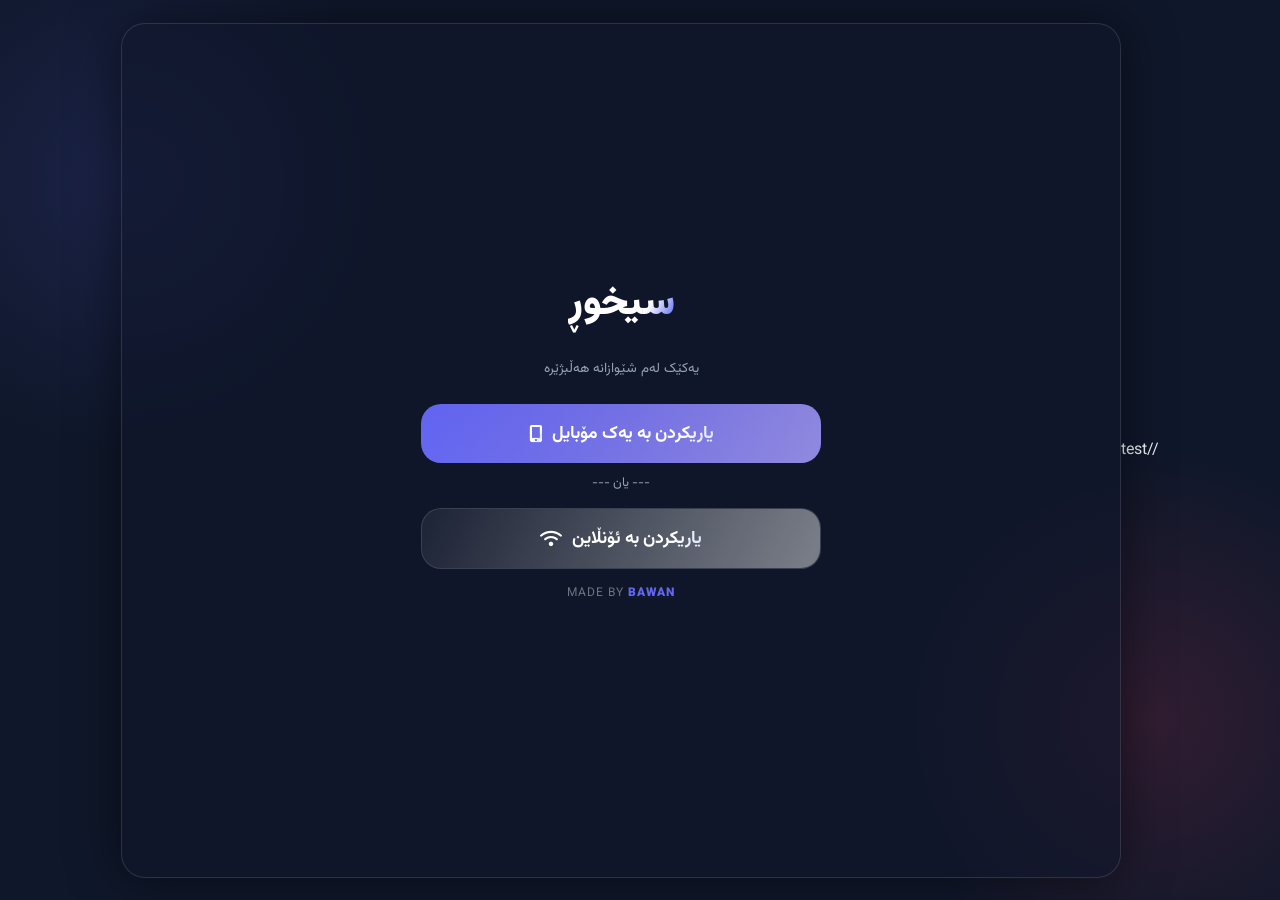
==== commit a0877a18: "Duplicate google-site-verification meta tag" ====
--- a/Beta-update.html
+++ b/Beta-update.html
@@ -1,7 +1,8 @@
 <!DOCTYPE html>
 <html lang="ku" dir="rtl">
+    
 <head>
-    <meta name="google-site-verification" content="bWLsSU11pzj71hKhUY4qFQn0XNRK8UuvUK35tRb3BzM" />
+    <meta name="google-site-verification" content="bWLsSU11pzj71hKhUY4qFQn0XNRK8UuvUK35tRb3BzM" /> //test
     <meta name="description" content="سیخوڕ (Spy Game) is a fun multiplayer social deduction game in Kurdish. Play with friends online or locally using one phone. Find the spy and win the game!">
     <meta name="keywords" content="Spy Game, سیخوڕ, Kurdish Game, Multiplayer Game, Online Spy Game, Bawan, Kurd Game, bawanu github">
     <meta name="author" content="Bawan">
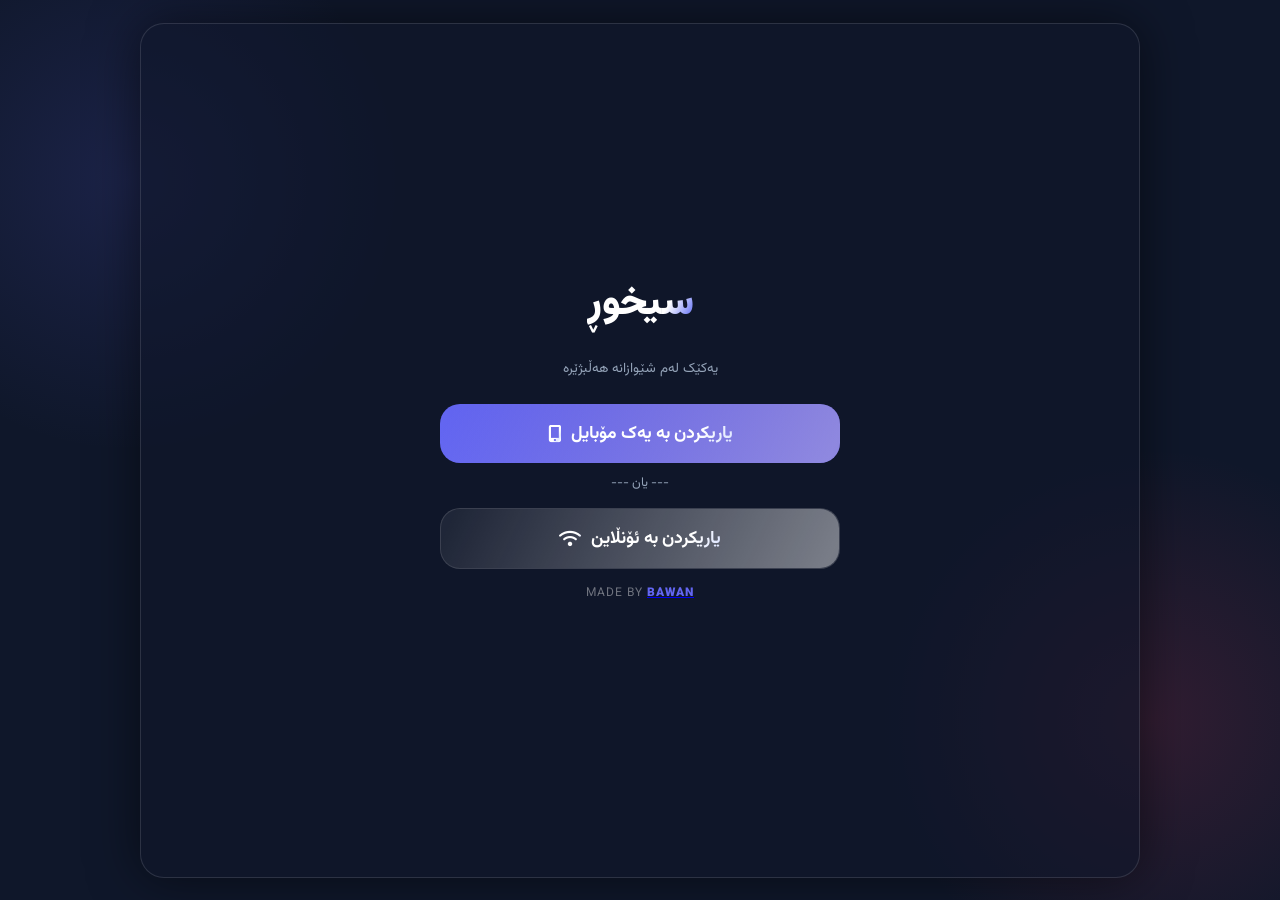
==== commit ae374458: "Refactor audio handling and update peer management" ====
--- a/Beta-update.html
+++ b/Beta-update.html
@@ -1,8 +1,7 @@
 <!DOCTYPE html>
 <html lang="ku" dir="rtl">
-    
 <head>
-    <meta name="google-site-verification" content="bWLsSU11pzj71hKhUY4qFQn0XNRK8UuvUK35tRb3BzM" /> //test
+    <meta name="google-site-verification" content="bWLsSU11pzj71hKhUY4qFQn0XNRK8UuvUK35tRb3BzM" />
     <meta name="description" content="سیخوڕ (Spy Game) is a fun multiplayer social deduction game in Kurdish. Play with friends online or locally using one phone. Find the spy and win the game!">
     <meta name="keywords" content="Spy Game, سیخوڕ, Kurdish Game, Multiplayer Game, Online Spy Game, Bawan, Kurd Game, bawanu github">
     <meta name="author" content="Bawan">
@@ -860,7 +859,8 @@
             onlineVotes: {},
             mySelectedSuspect: null,
             isRoomLocked: false,
-            gamePhase: 'LOBBY'
+            gamePhase: 'LOBBY',
+            peerMap: {}
         };
 
         let isChatOpen = false;
@@ -953,15 +953,30 @@
         async function toggleMic() {
             if (!isMicOn) {
                 try {
-                    localStream = await navigator.mediaDevices.getUserMedia({ audio: true });
+                    localStream = await navigator.mediaDevices.getUserMedia({ 
+                        audio: {
+                            echoCancellation: true,
+                            noiseSuppression: true,
+                            autoGainControl: true
+                        } 
+                    });
                     isMicOn = true;
                     updateMicUI(true);
                     startAudioMonitoring(localStream);
                     
                     if (state.isHost) {
                         hostConnections.forEach(conn => initiateBroadcastCall(conn.peer));
-                    } else if (myConn) {
-                        initiateBroadcastCall(myConn.peer);
+                    } else if (state.isOnline) {
+                        // Client: Call host
+                        if (myConn) initiateBroadcastCall(myConn.peer);
+                        // Client: Call all other clients using the peer map
+                        if (state.peerMap) {
+                            Object.values(state.peerMap).forEach(peerId => {
+                                if(peerId !== peer.id && peerId !== (myConn ? myConn.peer : null)) {
+                                    initiateBroadcastCall(peerId);
+                                }
+                            });
+                        }
                     }
                 } catch (err) {
                     showToast("ڕێگەپێدانی مایکرۆفۆن پێویستە");
@@ -1078,6 +1093,7 @@
                     audio = document.createElement('audio');
                     audio.id = `audio-${call.peer}`;
                     audio.autoplay = true;
+                    audio.playsInline = true;
                     audio.style.display = "none";
                     $('remote-audio-container').appendChild(audio);
                 }
@@ -1291,7 +1307,8 @@
                     hostConnections = hostConnections.filter(c => c !== conn);
                     if(conn.playerName) {
                         state.playerStatus[conn.playerName] = 'offline';
-                        broadcast({ type: 'UPDATE_LOBBY', players: state.players, statuses: state.playerStatus });
+                        delete state.peerMap[conn.playerName];
+                        broadcast({ type: 'UPDATE_LOBBY', players: state.players, statuses: state.playerStatus, peerMap: state.peerMap });
                         renderLobbyPlayers();
                     }
                 });
@@ -1388,7 +1405,7 @@
                     if (state.playerStatus[conn.playerName] === 'offline') {
                         state.playerStatus[conn.playerName] = 'online';
                         renderLobbyPlayers();
-                        broadcast({ type: 'UPDATE_LOBBY', players: state.players, statuses: state.playerStatus });
+                        broadcast({ type: 'UPDATE_LOBBY', players: state.players, statuses: state.playerStatus, peerMap: state.peerMap });
                     }
                 }
                 return;
@@ -1431,9 +1448,14 @@
                 if (!isKnown) {
                     state.players.push(finalName);
                 }
+                state.peerMap[finalName] = conn.peer;
                 saveHostGameState();
                 renderLobbyPlayers();
-                broadcast({ type: 'UPDATE_LOBBY', players: state.players, statuses: state.playerStatus });
+                broadcast({ type: 'UPDATE_LOBBY', players: state.players, statuses: state.playerStatus, peerMap: state.peerMap });
+                
+                // If the host already had mic on, immediately call the new peer
+                if(isMicOn && localStream) initiateBroadcastCall(conn.peer);
+
                 if (state.gamePhase !== 'LOBBY' && state.gamePhase !== 'SETUP') {
                     const playerObj = state.assignments.find(a => a.name === finalName);
                     if(playerObj) {
@@ -1465,9 +1487,10 @@
             else if (data.type === 'LEAVE_GAME') {
                 if (conn.playerName) {
                     state.playerStatus[conn.playerName] = 'offline';
+                    delete state.peerMap[conn.playerName];
                     saveHostGameState();
                     renderLobbyPlayers();
-                    broadcast({ type: 'UPDATE_LOBBY', players: state.players, statuses: state.playerStatus });
+                    broadcast({ type: 'UPDATE_LOBBY', players: state.players, statuses: state.playerStatus, peerMap: state.peerMap });
                 }
                 conn.close();
             }
@@ -1506,7 +1529,17 @@
             else if(data.type === 'UPDATE_LOBBY') {
                 state.players = data.players;
                 state.playerStatus = data.statuses || {};
+                if(data.peerMap) state.peerMap = data.peerMap;
                 renderLobbyPlayers();
+                
+                // Auto-mesh missing peers if our mic is on
+                if(isMicOn && data.peerMap) {
+                    Object.values(data.peerMap).forEach(peerId => {
+                        if(peerId !== peer.id && peerId !== (myConn ? myConn.peer : null) && !myBroadcastCalls[peerId]) {
+                            initiateBroadcastCall(peerId);
+                        }
+                    });
+                }
             }
             else if(data.type === 'KICKED') {
                 showToast("تۆ لە ژوورەک دەرکرایت");
@@ -1619,8 +1652,9 @@
                 hostConnections[connIdx].send({ type: 'KICKED' });
                 hostConnections.splice(connIdx, 1);
             }
+            delete state.peerMap[playerToKick];
             renderLobbyPlayers();
-            broadcast({ type: 'UPDATE_LOBBY', players: state.players, statuses: state.playerStatus });
+            broadcast({ type: 'UPDATE_LOBBY', players: state.players, statuses: state.playerStatus, peerMap: state.peerMap });
             saveHostGameState();
         }
 
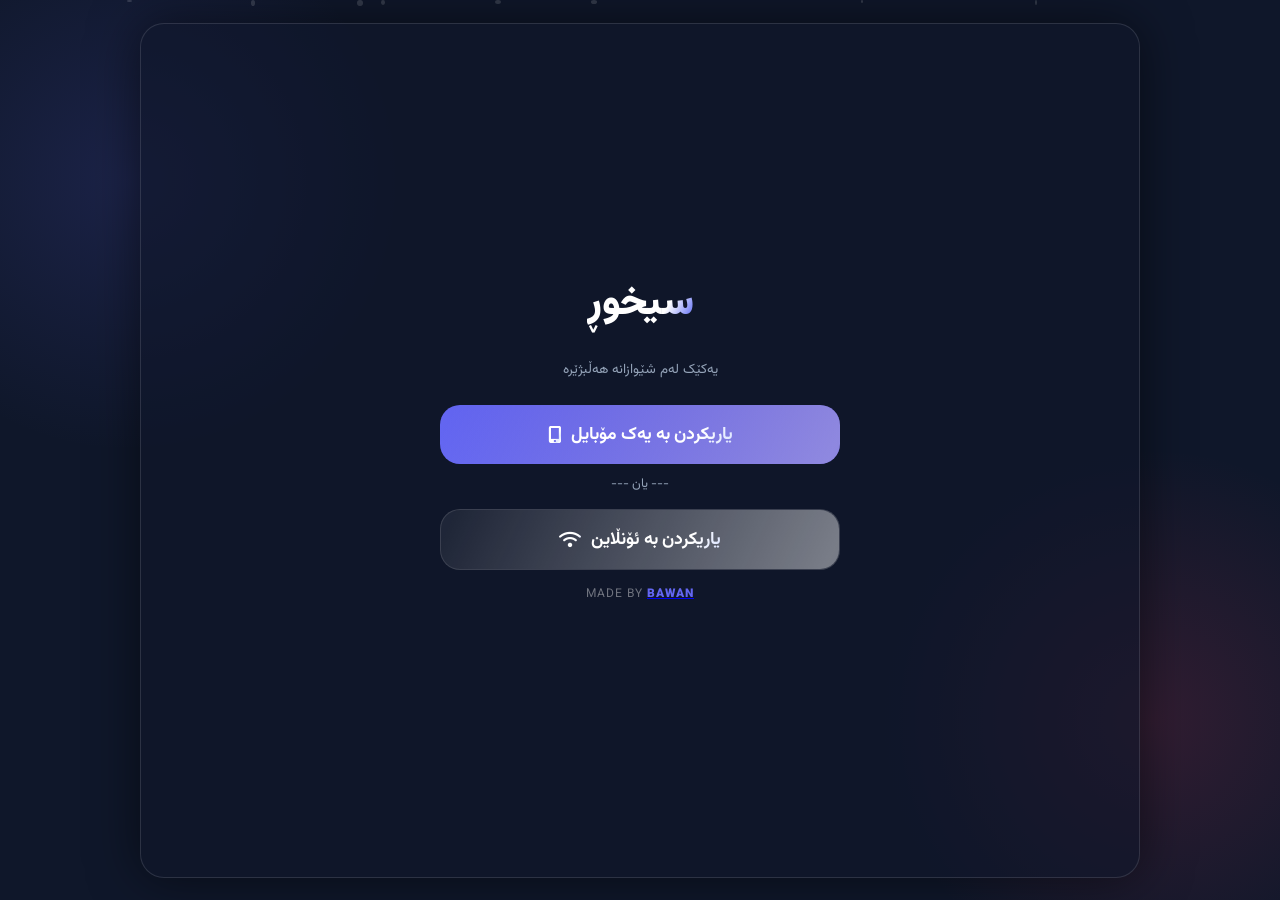
==== commit 58be4d6e: "Optimize animations and reduce GPU load Adjusted animation durations and optimized GPU usage by remo" ====
--- a/Beta-update.html
+++ b/Beta-update.html
@@ -72,7 +72,12 @@
             -webkit-background-clip: text;
             background-clip: text;
             -webkit-text-fill-color: transparent;
-            animation: textShine 4s linear infinite;
+            animation: textShine 8s linear infinite;
+        }
+
+        /* Pause all animations inside non-active views to save CPU */
+        .view:not(.active) * {
+            animation-play-state: paused !important;
         }
 
         @keyframes shimmer-sweep {
@@ -126,6 +131,10 @@
             0%,100% { transform: scale(1); opacity: 0.2; }
             50% { transform: scale(1.1); opacity: 0.5; }
         }
+
+        /* GPU layer promotion for frequently animated elements */
+        .game-card { will-change: transform; }
+        .view { will-change: opacity, transform; }
 
         .toast-container {
             position: fixed;
@@ -142,7 +151,7 @@
         }
 
         .toast-box {
-            background: rgba(15, 23, 42, 0.95);
+            background: rgba(15, 23, 42, 0.97);
             border: 1px solid var(--accent);
             border-left: 5px solid var(--accent);
             color: #fff;
@@ -155,17 +164,17 @@
             font-size: 0.95rem;
             animation: toastEnter 0.4s cubic-bezier(0.175, 0.885, 0.32, 1.275) forwards, shake 0.4s 0.2s;
             pointer-events: all;
-            backdrop-filter: blur(10px);
+            /* Removed: backdrop-filter: blur(10px) — GPU-intensive, background is already opaque */
         }
 
         .toast-box.hiding { animation: toastExit 0.4s forwards; }
-        .toast-icon { font-size: 1.5rem; color: var(--accent); animation: pulse 1s infinite; }
+        .toast-icon { font-size: 1.5rem; color: var(--accent); animation: pulse 3s infinite; }
         @keyframes toastEnter { from { opacity: 0; transform: translateY(-50px); } to { opacity: 1; transform: translateY(0); } }
         @keyframes toastExit { from { opacity: 1; transform: translateY(0) scale(1); } to { opacity: 0; transform: translateY(-20px) scale(0.9); } }
         @keyframes shake { 0%, 100% { transform: translateX(0); } 20% { transform: translateX(-5px); } 40% { transform: translateX(5px); } 60% { transform: translateX(-5px); } 80% { transform: translateX(5px); } }
 
         .particles { position: absolute; top: 0; left: 0; width: 100%; height: 100%; pointer-events: none; z-index: 0; opacity: 0.5; }
-        .particle { position: absolute; border-radius: 50%; background: white; opacity: 0.3; animation: float infinite linear; }
+        .particle { position: absolute; border-radius: 50%; background: white; opacity: 0.3; animation: float infinite linear; will-change: transform; }
 
         .app-wrapper {
             width: 100%;
@@ -230,7 +239,7 @@
             -webkit-background-clip: text;
             background-clip: text;
             -webkit-text-fill-color: transparent;
-            animation: textShine 5s linear infinite;
+            animation: textShine 10s linear infinite;
         }
 
         h2 {
@@ -243,7 +252,7 @@
             -webkit-background-clip: text;
             background-clip: text;
             -webkit-text-fill-color: transparent;
-            animation: textShine 6s linear infinite;
+            animation: textShine 12s linear infinite;
         }
 
         .subtitle { color: var(--text-muted); font-size: 0.85rem; margin-bottom: 20px; font-weight: 400; text-align: center; }
@@ -303,7 +312,7 @@
         }
         .topic-card:hover { background: rgba(255,255,255,0.1); transform: translateY(-2px); }
         .topic-card.selected { background: rgba(99, 102, 241, 0.2); border-color: var(--primary); box-shadow: inset 0 0 10px rgba(99, 102, 241, 0.2); }
-        .topic-card.selected::before { content: ''; position: absolute; top: 0; left: 0; width: 200%; height: 100%; background: linear-gradient(to right, transparent, rgba(99, 102, 241, 0.4), transparent); transform: skewX(-25deg); animation: shimmer-sweep 2.5s infinite; pointer-events: none; }
+        .topic-card.selected::before { content: ''; position: absolute; top: 0; left: 0; width: 200%; height: 100%; background: linear-gradient(to right, transparent, rgba(99, 102, 241, 0.4), transparent); transform: skewX(-25deg); animation: shimmer-sweep 5s infinite; pointer-events: none; }
         .topic-card.selected::after { content: '\f00c'; font-family: "Font Awesome 6 Free"; font-weight: 900; position: absolute; top: 8px; right: 8px; font-size: 0.8rem; color: var(--primary); }
         .topic-card i { font-size: 1.5rem; margin-bottom: 5px; }
 
@@ -324,7 +333,7 @@
             cursor: pointer; margin-top: 5px; z-index: 100;
             position: relative; overflow: hidden; transition: 0.2s;
             display: flex; justify-content: center; align-items: center; gap: 10px; flex-shrink: 0;
-            animation: glow-pulse 3s infinite;
+            animation: glow-pulse 6s infinite;
         }
         .primary-btn.secondary { background: var(--glass); border: 1px solid var(--glass-border); animation: none; }
         .primary-btn.danger { background: rgba(244, 63, 94, 0.2); border: 1px solid var(--accent); color: var(--accent); animation: none; }
@@ -332,8 +341,8 @@
         .primary-btn.success { background: rgba(16, 185, 129, 0.2); border: 1px solid var(--success); color: var(--success); animation: none; }
         .primary-btn.success:hover { background: rgba(16, 185, 129, 0.4); }
 
-        .primary-btn span, .primary-btn i { position: relative; z-index: 2; background: linear-gradient(120deg, #fff 40%, #e0e7ff 50%, #fff 60%); background-size: 200% auto; color: transparent; -webkit-background-clip: text; background-clip: text; -webkit-text-fill-color: transparent; animation: textShine 3s linear infinite; }
-        .primary-btn::after { content: ''; position: absolute; top: 0; left: 0; width: 200%; height: 100%; background: linear-gradient(to right, transparent 0%, rgba(255, 255, 255, 0.4) 50%, transparent 100%); transform: skewX(-25deg); animation: shimmer-sweep 3s infinite ease-in-out; pointer-events: none; }
+        .primary-btn span, .primary-btn i { position: relative; z-index: 2; background: linear-gradient(120deg, #fff 40%, #e0e7ff 50%, #fff 60%); background-size: 200% auto; color: transparent; -webkit-background-clip: text; background-clip: text; -webkit-text-fill-color: transparent; animation: textShine 8s linear infinite; }
+        .primary-btn::after { content: ''; position: absolute; top: 0; left: 0; width: 200%; height: 100%; background: linear-gradient(to right, transparent 0%, rgba(255, 255, 255, 0.4) 50%, transparent 100%); transform: skewX(-25deg); animation: shimmer-sweep 5s infinite ease-in-out; pointer-events: none; }
         .primary-btn:active { transform: scale(0.98); }
         .primary-btn:hover { box-shadow: 0 15px 35px -5px rgba(99, 102, 241, 0.7); }
         .primary-btn:disabled { opacity: 0.5; filter: grayscale(1); cursor: not-allowed; animation: none; }
@@ -351,14 +360,14 @@
             background-size: cover; background-position: center;
         }
         .face-front { background: var(--card-front-grad); z-index: 2; }
-        .fingerprint { font-size: 5rem; color: rgba(255,255,255,0.1); margin-bottom: 20px; animation: pulse 2s infinite; }
+        .fingerprint { font-size: 5rem; color: rgba(255,255,255,0.1); margin-bottom: 20px; animation: pulse 4s infinite; }
         .tap-text { color: rgba(255,255,255,0.6); font-size: 1rem; letter-spacing: 2px; text-transform: uppercase; }
         .face-back { transform: rotateY(180deg); background: white; color: #1e293b; padding: 20px; }
         .role-badge { background: #1e293b; color: white; padding: 6px 14px; border-radius: 20px; font-size: 0.9rem; text-transform: uppercase; letter-spacing: 1px; margin-bottom: 20px; }
-        .secret-word { font-size: 2.5rem; font-weight: 900; color: #1e293b; line-height: 1.4; margin: 15px 0; word-break: break-word; background: linear-gradient(120deg, #1e293b 40%, #6366f1 50%, #1e293b 60%); background-size: 200% auto; color: transparent; -webkit-background-clip: text; background-clip: text; -webkit-text-fill-color: transparent; animation: textShine 3s linear infinite; }
+        .secret-word { font-size: 2.5rem; font-weight: 900; color: #1e293b; line-height: 1.4; margin: 15px 0; word-break: break-word; background: linear-gradient(120deg, #1e293b 40%, #6366f1 50%, #1e293b 60%); background-size: 200% auto; color: transparent; -webkit-background-clip: text; background-clip: text; -webkit-text-fill-color: transparent; animation: textShine 7s linear infinite; }
         .face-back.spy-mode { background: #111; color: #fff; border: 3px solid var(--accent); }
         .face-back.spy-mode .role-badge { background: var(--accent); color: #fff; }
-        .face-back.spy-mode .secret-word { color: var(--accent); font-size: 3.5rem; text-shadow: 0 0 20px rgba(244, 63, 94, 0.4); margin: 30px 0; background: linear-gradient(120deg, #f43f5e 40%, #fff 50%, #f43f5e 60%); background-size: 200% auto; color: transparent; -webkit-background-clip: text; background-clip: text; -webkit-text-fill-color: transparent; }
+        .face-back.spy-mode .secret-word { color: var(--accent); font-size: 3.5rem; text-shadow: 0 0 20px rgba(244, 63, 94, 0.4); margin: 30px 0; background: linear-gradient(120deg, #f43f5e 40%, #fff 50%, #f43f5e 60%); background-size: 200% auto; color: transparent; -webkit-background-clip: text; background-clip: text; -webkit-text-fill-color: transparent; animation: textShine 7s linear infinite; }
 
         .timer-ring {
             position: relative; width: 220px; height: 220px; border-radius: 50%;
@@ -373,7 +382,7 @@
         .starter-box { background: linear-gradient(135deg, #1e293b, #0f172a); padding: 30px; border-radius: 24px; border: 1px solid var(--glass-border); text-align: center; margin: auto; box-shadow: 0 30px 80px rgba(0,0,0,0.7); transform: scale(0.9); animation: bounceIn 0.5s forwards; width: 90%; max-width: 400px; }
         .starter-avatar { width: 70px; height: 70px; background: var(--gold); border-radius: 50%; margin: 0 auto 15px; display: grid; place-items: center; font-size: 2rem; color: #000; }
 
-        .modal-overlay { position: absolute; inset: 0; background: rgba(0,0,0,0.8); backdrop-filter: blur(5px); z-index: 50; display: none; justify-content: center; align-items: center; opacity: 0; transition: opacity 0.3s; }
+        .modal-overlay { position: absolute; inset: 0; background: rgba(0,0,0,0.88); z-index: 50; display: none; justify-content: center; align-items: center; opacity: 0; transition: opacity 0.3s; /* Removed backdrop-filter: blur — GPU-intensive */ }
         .modal-overlay.open { display: flex; opacity: 1; }
         .modal-content { width: 90%; max-width: 500px; background: #1e293b; padding: 25px; border-radius: 24px; max-height: 85%; overflow-y: auto; border: 1px solid var(--glass-border); position: relative; }
         .modal-close { position: absolute; top: 15px; right: 15px; color: var(--text-muted); background: transparent; border: none; font-size: 1.5rem; cursor: pointer; }
@@ -424,11 +433,11 @@
         .footer { width: 100%; text-align: center; padding: 15px 0 5px 0; font-size: 0.75rem; color: rgba(255,255,255,0.4); letter-spacing: 1px; text-transform: uppercase; }
         .footer b { color: var(--primary); font-weight: 900; }
 
-        .waiting-message { font-size: 1.2rem; color: var(--text-muted); animation: pulse 1s infinite; margin-top: 20px; text-align: center;}
+        .waiting-message { font-size: 1.2rem; color: var(--text-muted); animation: pulse 3s infinite; margin-top: 20px; text-align: center;}
 
         #chat-drawer {
             position: fixed; top: 0; right: -100%; width: 100%; max-width: 400px; height: 100%;
-            background: rgba(15, 23, 42, 0.98); backdrop-filter: blur(15px); z-index: 3000;
+            background: rgba(15, 23, 42, 0.99); z-index: 3000; /* Removed backdrop-filter: blur — GPU-intensive */
             transition: 0.3s cubic-bezier(0.4, 0, 0.2, 1); display: flex; flex-direction: column;
             border-left: 1px solid var(--glass-border); box-shadow: -10px 0 30px rgba(0,0,0,0.5);
         }
@@ -901,9 +910,9 @@
                 });
                 if(changed) {
                     renderLobbyPlayers();
-                    broadcast({ type: 'UPDATE_LOBBY', players: state.players, statuses: state.playerStatus });
-                }
-            }, 2000);
+                    broadcast({ type: 'UPDATE_LOBBY', players: state.players, statuses: state.playerStatus, peerMap: buildPeerMap() });
+                }
+            }, 3000); // slowed from 2000ms — reduces unnecessary DOM re-renders
         }
 
         document.addEventListener("visibilitychange", () => {
@@ -953,36 +962,43 @@
         async function toggleMic() {
             if (!isMicOn) {
                 try {
-                    localStream = await navigator.mediaDevices.getUserMedia({ 
+                    localStream = await navigator.mediaDevices.getUserMedia({
                         audio: {
                             echoCancellation: true,
                             noiseSuppression: true,
                             autoGainControl: true
-                        } 
+                        }
                     });
                     isMicOn = true;
                     updateMicUI(true);
                     startAudioMonitoring(localStream);
-                    
-                    if (state.isHost) {
-                        hostConnections.forEach(conn => initiateBroadcastCall(conn.peer));
-                    } else if (state.isOnline) {
-                        // Client: Call host
-                        if (myConn) initiateBroadcastCall(myConn.peer);
-                        // Client: Call all other clients using the peer map
-                        if (state.peerMap) {
-                            Object.values(state.peerMap).forEach(peerId => {
-                                if(peerId !== peer.id && peerId !== (myConn ? myConn.peer : null)) {
-                                    initiateBroadcastCall(peerId);
-                                }
-                            });
-                        }
-                    }
+                    callAllPeers();
                 } catch (err) {
                     showToast("ڕێگەپێدانی مایکرۆفۆن پێویستە");
                 }
             } else {
                 stopMic();
+            }
+        }
+
+        function callAllPeers() {
+            if (!localStream) return;
+            if (state.isHost) {
+                // Host calls all connected clients
+                hostConnections.forEach(conn => {
+                    if (conn.peer) initiateBroadcastCall(conn.peer);
+                });
+            } else {
+                // Client calls host
+                if (myConn && myConn.peer) initiateBroadcastCall(myConn.peer);
+                // Client also calls all other clients via peerMap
+                if (state.peerMap) {
+                    Object.entries(state.peerMap).forEach(([name, peerId]) => {
+                        if (name !== state.myName && peerId !== (myConn && myConn.peer)) {
+                            initiateBroadcastCall(peerId);
+                        }
+                    });
+                }
             }
         }
 
@@ -1053,16 +1069,7 @@
 
         function handleTalkingStatus(name, status) {
             state.talkingStatus[name] = status;
-            const lobbyList = $('lobby-players-list');
-            if(lobbyList) {
-                const tags = lobbyList.querySelectorAll('.tag');
-                tags.forEach(tag => {
-                    if(tag.innerText.trim().startsWith(name)) {
-                        if(status) tag.classList.add('talking-indicator');
-                        else tag.classList.remove('talking-indicator');
-                    }
-                });
-            }
+            renderLobbyPlayers();
             updateSuspectGlows();
         }
 
@@ -1078,38 +1085,78 @@
 
         function initiateBroadcastCall(peerId) {
             if (!localStream) return;
-            const call = peer.call(peerId, localStream);
-            myBroadcastCalls[peerId] = call;
-            call.on('close', () => delete myBroadcastCalls[peerId]);
-            call.on('error', () => delete myBroadcastCalls[peerId]);
+            // Prevent duplicate calls to the same peer (causes echo)
+            if (myBroadcastCalls[peerId]) return;
+            try {
+                const call = peer.call(peerId, localStream);
+                if (!call) return;
+                myBroadcastCalls[peerId] = call;
+                call.on('stream', (remoteStream) => {
+                    attachRemoteAudio(call.peer, remoteStream);
+                });
+                call.on('close', () => {
+                    removeRemoteAudio(peerId);
+                    delete myBroadcastCalls[peerId];
+                });
+                call.on('error', () => {
+                    removeRemoteAudio(peerId);
+                    delete myBroadcastCalls[peerId];
+                });
+            } catch(e) {
+                console.log('Call initiation failed:', e);
+            }
         }
 
         function handleIncomingCall(call) {
+            // Prevent duplicate incoming from same peer (causes echo)
+            if (incomingMediaCalls[call.peer]) {
+                try { incomingMediaCalls[call.peer].close(); } catch(e) {}
+                removeRemoteAudio(call.peer);
+            }
             incomingMediaCalls[call.peer] = call;
-            call.answer(); 
+            // Answer with local stream if mic is on, otherwise receive-only
+            if (localStream) {
+                call.answer(localStream);
+            } else {
+                call.answer();
+            }
             call.on('stream', (remoteStream) => {
-                let audio = $(`audio-${call.peer}`);
-                if (!audio) {
-                    audio = document.createElement('audio');
-                    audio.id = `audio-${call.peer}`;
-                    audio.autoplay = true;
-                    audio.playsInline = true;
-                    audio.style.display = "none";
-                    $('remote-audio-container').appendChild(audio);
-                }
-                audio.srcObject = remoteStream;
-                audio.play().catch(e => console.log("Audio play blocked until interaction"));
+                attachRemoteAudio(call.peer, remoteStream);
             });
             call.on('close', () => {
-                const audio = $(`audio-${call.peer}`);
-                if (audio) audio.remove();
+                removeRemoteAudio(call.peer);
                 delete incomingMediaCalls[call.peer];
             });
             call.on('error', () => {
-                const audio = $(`audio-${call.peer}`);
-                if (audio) audio.remove();
+                removeRemoteAudio(call.peer);
                 delete incomingMediaCalls[call.peer];
             });
+        }
+
+        function attachRemoteAudio(peerId, remoteStream) {
+            // Don't play our own stream back to ourselves
+            if (peer && peerId === peer.id) return;
+            let audioId = `audio-${peerId}`;
+            let audio = $(audioId);
+            if (!audio) {
+                audio = document.createElement('audio');
+                audio.id = audioId;
+                audio.autoplay = true;
+                audio.playsInline = true;
+                audio.setAttribute('playsinline', '');
+                audio.style.display = 'none';
+                $('remote-audio-container').appendChild(audio);
+            }
+            audio.srcObject = remoteStream;
+            audio.play().catch(e => console.log('Audio play blocked until interaction'));
+        }
+
+        function removeRemoteAudio(peerId) {
+            const audio = $(`audio-${peerId}`);
+            if (audio) {
+                audio.srcObject = null;
+                audio.remove();
+            }
         }
 
         function toggleChat() {
@@ -1307,8 +1354,7 @@
                     hostConnections = hostConnections.filter(c => c !== conn);
                     if(conn.playerName) {
                         state.playerStatus[conn.playerName] = 'offline';
-                        delete state.peerMap[conn.playerName];
-                        broadcast({ type: 'UPDATE_LOBBY', players: state.players, statuses: state.playerStatus, peerMap: state.peerMap });
+                        broadcast({ type: 'UPDATE_LOBBY', players: state.players, statuses: state.playerStatus, peerMap: buildPeerMap() });
                         renderLobbyPlayers();
                     }
                 });
@@ -1405,7 +1451,7 @@
                     if (state.playerStatus[conn.playerName] === 'offline') {
                         state.playerStatus[conn.playerName] = 'online';
                         renderLobbyPlayers();
-                        broadcast({ type: 'UPDATE_LOBBY', players: state.players, statuses: state.playerStatus, peerMap: state.peerMap });
+                        broadcast({ type: 'UPDATE_LOBBY', players: state.players, statuses: state.playerStatus });
                     }
                 }
                 return;
@@ -1448,14 +1494,9 @@
                 if (!isKnown) {
                     state.players.push(finalName);
                 }
-                state.peerMap[finalName] = conn.peer;
                 saveHostGameState();
                 renderLobbyPlayers();
-                broadcast({ type: 'UPDATE_LOBBY', players: state.players, statuses: state.playerStatus, peerMap: state.peerMap });
-                
-                // If the host already had mic on, immediately call the new peer
-                if(isMicOn && localStream) initiateBroadcastCall(conn.peer);
-
+                broadcast({ type: 'UPDATE_LOBBY', players: state.players, statuses: state.playerStatus, peerMap: buildPeerMap() });
                 if (state.gamePhase !== 'LOBBY' && state.gamePhase !== 'SETUP') {
                     const playerObj = state.assignments.find(a => a.name === finalName);
                     if(playerObj) {
@@ -1487,10 +1528,9 @@
             else if (data.type === 'LEAVE_GAME') {
                 if (conn.playerName) {
                     state.playerStatus[conn.playerName] = 'offline';
-                    delete state.peerMap[conn.playerName];
                     saveHostGameState();
                     renderLobbyPlayers();
-                    broadcast({ type: 'UPDATE_LOBBY', players: state.players, statuses: state.playerStatus, peerMap: state.peerMap });
+                    broadcast({ type: 'UPDATE_LOBBY', players: state.players, statuses: state.playerStatus, peerMap: buildPeerMap() });
                 }
                 conn.close();
             }
@@ -1507,6 +1547,16 @@
             }
         }
 
+        function buildPeerMap() {
+            const map = {};
+            hostConnections.forEach(c => {
+                if (c.playerName && c.peer) {
+                    map[c.playerName] = c.peer;
+                }
+            });
+            return map;
+        }
+
         function handleClientData(data) {
             if(data.type === 'PING') {
                 if(myConn && myConn.open) {
@@ -1531,15 +1581,8 @@
                 state.playerStatus = data.statuses || {};
                 if(data.peerMap) state.peerMap = data.peerMap;
                 renderLobbyPlayers();
-                
-                // Auto-mesh missing peers if our mic is on
-                if(isMicOn && data.peerMap) {
-                    Object.values(data.peerMap).forEach(peerId => {
-                        if(peerId !== peer.id && peerId !== (myConn ? myConn.peer : null) && !myBroadcastCalls[peerId]) {
-                            initiateBroadcastCall(peerId);
-                        }
-                    });
-                }
+                // If mic is on, call any new peers we don't have calls to yet
+                if(isMicOn && localStream) callAllPeers();
             }
             else if(data.type === 'KICKED') {
                 showToast("تۆ لە ژوورەک دەرکرایت");
@@ -1652,9 +1695,8 @@
                 hostConnections[connIdx].send({ type: 'KICKED' });
                 hostConnections.splice(connIdx, 1);
             }
-            delete state.peerMap[playerToKick];
             renderLobbyPlayers();
-            broadcast({ type: 'UPDATE_LOBBY', players: state.players, statuses: state.playerStatus, peerMap: state.peerMap });
+            broadcast({ type: 'UPDATE_LOBBY', players: state.players, statuses: state.playerStatus, peerMap: buildPeerMap() });
             saveHostGameState();
         }
 
@@ -1777,7 +1819,14 @@
         function initGame() {
             if (state.players.length < 3) { showToast("لانی کەم دەبێت ٣ یاریزان هەبن"); return; }
             if (state.selectedCats.size === 0) { showToast("تکایە لانی کەم بابەتێک هەڵبژێرە"); return; }
-            if(audioCtx.state === 'suspended') audioCtx.resume();
+            if (state.isOnline && state.isHost) {
+                const offlinePlayers = state.players.filter(p => p !== state.myName && state.playerStatus[p] !== 'online');
+                if (offlinePlayers.length > 0) {
+                    showToast("هەموو یاریزانەکان دەبێت ئۆنڵاین بن! (" + offlinePlayers.join(", ") + " ئۆفلاینە)");
+                    return;
+                }
+            }
+            if(audioCtx && audioCtx.state === 'suspended') audioCtx.resume();
             state.numSpies = parseInt($('spy-count').innerText);
             state.maxGuesses = parseInt($('guess-count').innerText);
             let pool = [];
@@ -2159,74 +2208,85 @@
             }
         }
 
-        const audioCtx = new (window.AudioContext || window.webkitAudioContext)();
+        // Lazy AudioContext — created on first use instead of at page load
+        let audioCtx = null;
+        let noiseBuffer = null;
+
+        function getAudioCtx() {
+            if (!audioCtx) {
+                audioCtx = new (window.AudioContext || window.webkitAudioContext)();
+                noiseBuffer = createNoiseBuffer();
+            }
+            return audioCtx;
+        }
 
         function createNoiseBuffer() {
-            const bufferSize = audioCtx.sampleRate * 2;
-            const buffer = audioCtx.createBuffer(1, bufferSize, audioCtx.sampleRate);
+            const ctx = audioCtx;
+            const bufferSize = ctx.sampleRate * 2;
+            const buffer = ctx.createBuffer(1, bufferSize, ctx.sampleRate);
             const output = buffer.getChannelData(0);
             for (let i = 0; i < bufferSize; i++) { output[i] = Math.random() * 2 - 1; }
             return buffer;
         }
 
-        const noiseBuffer = createNoiseBuffer();
-
         function playTone(freq, type, duration, vol=0.1) {
-            const osc = audioCtx.createOscillator();
-            const gain = audioCtx.createGain();
+            const ctx = getAudioCtx();
+            const osc = ctx.createOscillator();
+            const gain = ctx.createGain();
             osc.type = type;
-            osc.frequency.setValueAtTime(freq, audioCtx.currentTime);
-            gain.gain.setValueAtTime(vol, audioCtx.currentTime);
-            gain.gain.exponentialRampToValueAtTime(0.001, audioCtx.currentTime + duration);
+            osc.frequency.setValueAtTime(freq, ctx.currentTime);
+            gain.gain.setValueAtTime(vol, ctx.currentTime);
+            gain.gain.exponentialRampToValueAtTime(0.001, ctx.currentTime + duration);
             osc.connect(gain);
-            gain.connect(audioCtx.destination);
+            gain.connect(ctx.destination);
             osc.start();
-            osc.stop(audioCtx.currentTime + duration);
+            osc.stop(ctx.currentTime + duration);
         }
 
         function playSfx(type) {
             if(!state.isSoundOn) return;
-            if(audioCtx.state === 'suspended') audioCtx.resume();
-            const now = audioCtx.currentTime;
+            const ctx = getAudioCtx();
+            if(ctx.state === 'suspended') ctx.resume();
+            const now = ctx.currentTime;
             if(type === 'click') { playTone(800, 'sine', 0.1, 0.05); }
             else if(type === 'pop') {
-                const osc = audioCtx.createOscillator();
-                const gain = audioCtx.createGain();
+                const osc = ctx.createOscillator();
+                const gain = ctx.createGain();
                 osc.frequency.setValueAtTime(400, now);
                 osc.frequency.exponentialRampToValueAtTime(100, now + 0.1);
                 gain.gain.setValueAtTime(0.1, now);
                 gain.gain.exponentialRampToValueAtTime(0.01, now + 0.1);
-                osc.connect(gain); gain.connect(audioCtx.destination);
+                osc.connect(gain); gain.connect(ctx.destination);
                 osc.start(); osc.stop(now + 0.1);
             }
             else if(type === 'swish') {
-                const source = audioCtx.createBufferSource();
+                const source = ctx.createBufferSource();
                 source.buffer = noiseBuffer;
-                const filter = audioCtx.createBiquadFilter();
+                const filter = ctx.createBiquadFilter();
                 filter.type = 'lowpass';
                 filter.frequency.setValueAtTime(600, now);
                 filter.frequency.linearRampToValueAtTime(100, now + 0.3);
-                const gain = audioCtx.createGain();
+                const gain = ctx.createGain();
                 gain.gain.setValueAtTime(0.05, now);
                 gain.gain.linearRampToValueAtTime(0, now + 0.3);
-                source.connect(filter); filter.connect(gain); gain.connect(audioCtx.destination);
+                source.connect(filter); filter.connect(gain); gain.connect(ctx.destination);
                 source.start(); source.stop(now + 0.3);
             }
             else if(type === 'flip') { playTone(300, 'triangle', 0.15, 0.05); }
             else if(type === 'tick') {
-                const osc = audioCtx.createOscillator();
-                const gain = audioCtx.createGain();
+                const osc = ctx.createOscillator();
+                const gain = ctx.createGain();
                 osc.type = 'sine';
                 osc.frequency.setValueAtTime(1200, now);
                 gain.gain.setValueAtTime(0.05, now);
                 gain.gain.exponentialRampToValueAtTime(0.001, now + 0.05);
-                osc.connect(gain); gain.connect(audioCtx.destination);
+                osc.connect(gain); gain.connect(ctx.destination);
                 osc.start(); osc.stop(now + 0.05);
             }
             else if(type === 'victory') { [523.25, 659.25, 783.99, 1046.50].forEach((f, i) => { setTimeout(() => playTone(f, 'triangle', 0.6, 0.05), i * 80); }); }
             else if(type === 'alarm') {
-                const osc = audioCtx.createOscillator();
-                const gain = audioCtx.createGain();
+                const osc = ctx.createOscillator();
+                const gain = ctx.createGain();
                 osc.type = 'sine';
                 osc.frequency.setValueAtTime(523.25, now);
                 osc.frequency.exponentialRampToValueAtTime(520, now + 0.5);
@@ -2234,7 +2294,7 @@
                 gain.gain.linearRampToValueAtTime(0.15, now + 0.02);
                 gain.gain.exponentialRampToValueAtTime(0.001, now + 0.6);
                 osc.connect(gain);
-                gain.connect(audioCtx.destination);
+                gain.connect(ctx.destination);
                 osc.start();
                 osc.stop(now + 0.6);
             }
@@ -2242,12 +2302,12 @@
 
         function triggerVibrate(pattern) { if (state.isHapticsOn && navigator.vibrate) navigator.vibrate(pattern); }
 
+        // Particles — reduced from 20 to 8 and made slower for lower GPU/CPU load
         const pC=$('particles');
-        for(let i=0;i<20;i++){
+        for(let i=0;i<8;i++){
             const p=document.createElement('div');
             p.className='particle';
-            p.style.left=Math.random()*100+'%';
-            p.style.animationDuration=(Math.random()*10+10)+'s';
+            p.style.cssText = `left:${Math.random()*100}%; width:${Math.random()*4+2}px; height:${Math.random()*4+2}px; animation-duration:${Math.random()*15+20}s; animation-delay:${Math.random()*10}s;`;
             pC.appendChild(p);
         }
 
